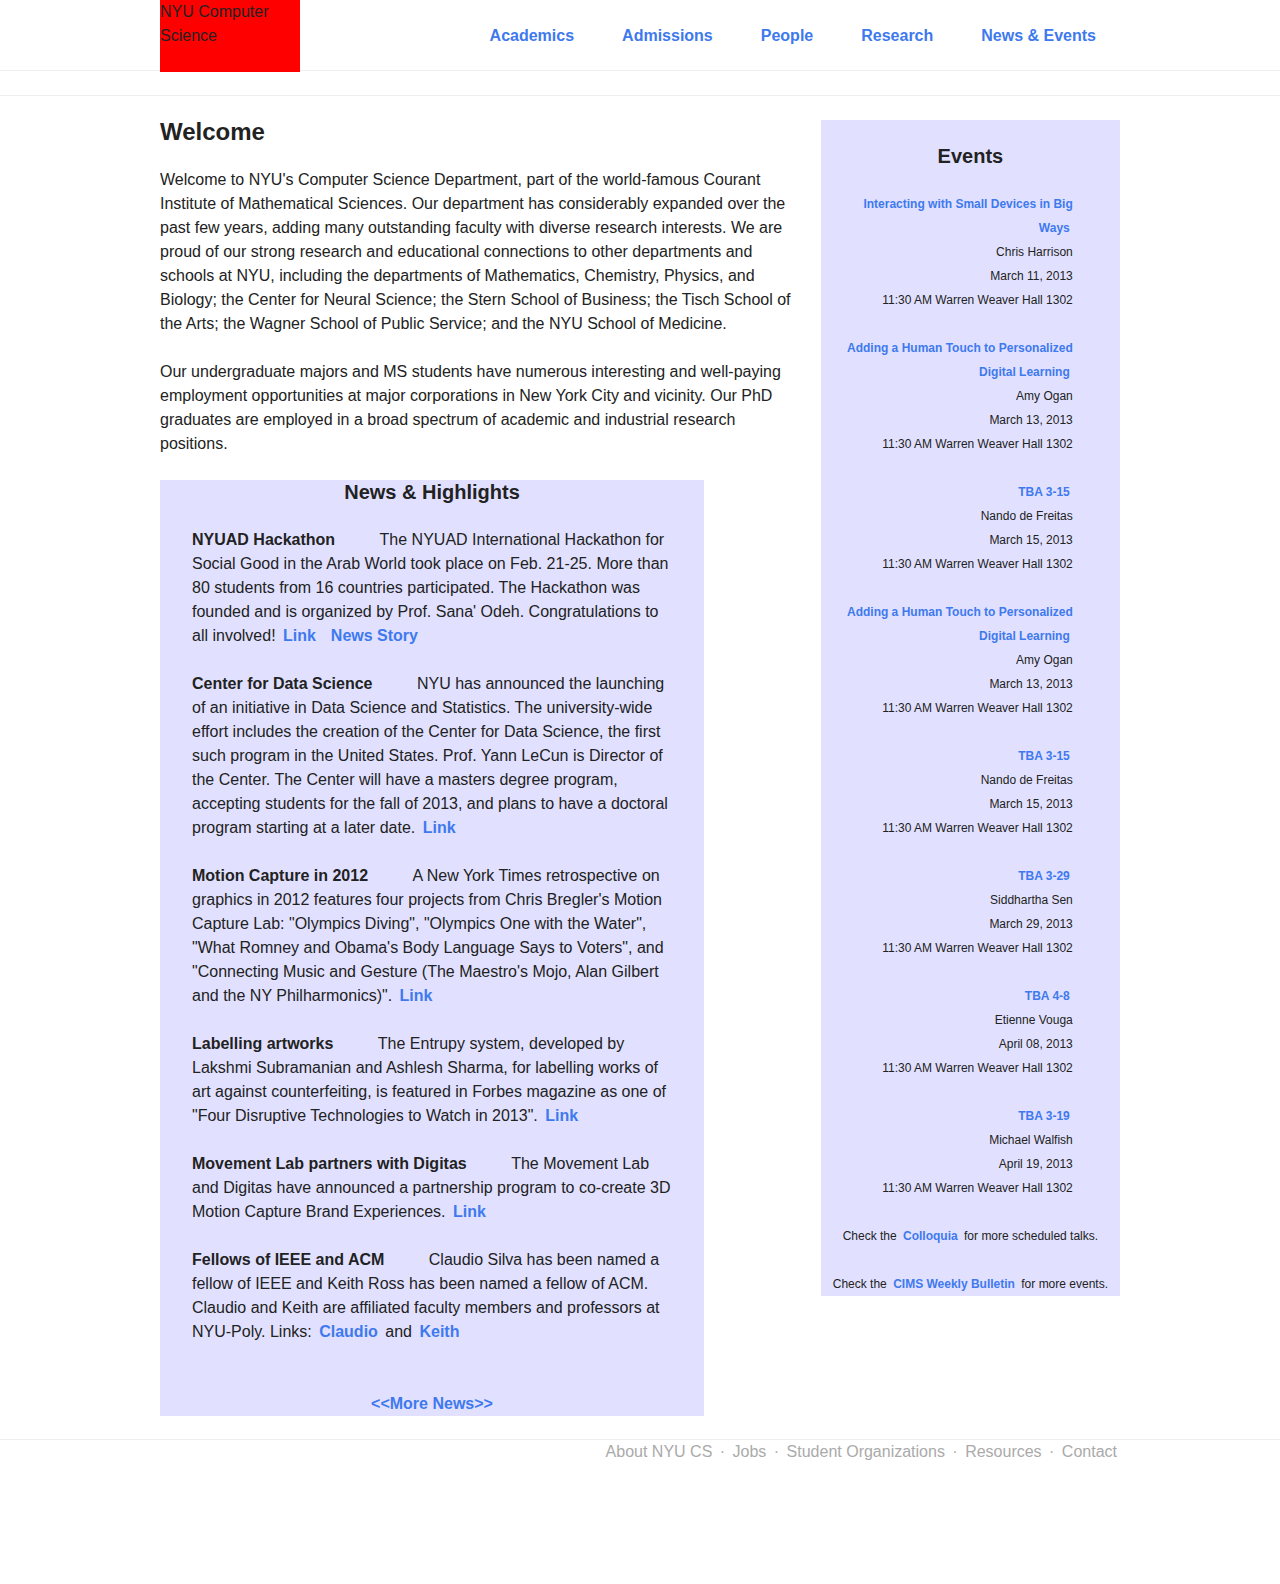
==== index.html @ 01e73321 "styling homepage" ====
<!DOCTYPE html>
<!--[if lt IE 7]>      <html class="no-js lt-ie9 lt-ie8 lt-ie7"> <![endif]-->
<!--[if IE 7]>         <html class="no-js lt-ie9 lt-ie8"> <![endif]-->
<!--[if IE 8]>         <html class="no-js lt-ie9"> <![endif]-->
<!--[if gt IE 8]><!--> <html class="no-js"> <!--<![endif]-->
    <head>
        <meta charset="utf-8">
        <meta http-equiv="X-UA-Compatible" content="IE=edge,chrome=1">
        <title></title>
        <meta name="description" content="">
        <meta name="viewport" content="width=device-width">

        <!-- Place favicon.ico and apple-touch-icon.png in the root directory -->

        <link rel="stylesheet" href="css/normalize.css">
        <link rel="stylesheet" href="css/main.css">
        <link rel="stylesheet" href="css/Presentation.css">
        <script src="js/vendor/modernizr-2.6.2.min.js"></script>
    </head>
    <body>
      <!--[if lt IE 7]>
          <p class="chromeframe">You are using an <strong>outdated</strong> browser. Please <a href="http://browsehappy.com/">upgrade your browser</a> or <a href="http://www.google.com/chromeframe/?redirect=true">activate Google Chrome Frame</a> to improve your experience.</p>
      <![endif]-->

      <!-- Add your site or application content here -->

      <div class="all">
        <header class="header">
          <div class="container">
            <div class="menu">
              <div class="logo-wrapper">
                <span>NYU Computer Science</span>
              </div>

              <nav class="menu-nav">
                <ul class="menu-nav-list">
                  <li class="too-big just-right inline"><a href="">Academics</a></li>
                  <li class="too-big just-right inline"><a href="">Admissions</a></li>
                  <li class="too-big inline"><a href="">People</a></li>
                  <li class="too-big inline"><a href="">Research</a></li>
                  <li class="too-big inline"><a href="">News &amp; Events</a></li>
                  <li class="just-right inline"><a href="">More <span class="down-arrow">&#x25BC;</span></a>
                    <ul class="dropdown">
                      <li class="too-small "><a href="">Admissions</a></li>
                      <li class="too-small just-right"><a href="">People</a></li>
                      <li class="too-small just-right "><a href="">Research</a></li>
                      <li class="too-small just-right "><a href="">News &amp; Events</a></li>
                    </ul>
                  </li>
                </ul>
              </nav>
            </div>
          </div><!-- .container ->

            <!-- generated based on location in site -->
          <div class="submenu">
            <div class="container">
              <nav>
                <ul>
                  <!-- <li><a href="">Graduate Requirements</a></li>
                  <li><a href="">Undergraduate Requirements</a></li>
                  <li><a href="">Blah</a></li>
                  <li><a href="">Resh</a></li>
                  <li><a href="">Neents</a></li> -->
                </ul>
              </nav>
            </div>
          </div><!-- .submenu -->

        </header>
        
        <div class="content">
          <div class="container">

	    <div class="events-wrapper">

	      <h2>Events</h2>

              <dl class="events">

		<dt class="title">
                  <a class="event-link" href="http://cs.nyu.edu/webapps/spring2013/colloquia/144">Interacting with Small Devices in Big Ways</a>
		</dt>
		<dd class="description">
                  <ul>
                    <li class="speaker">Chris Harrison</li>
                    <li class="date">March 11, 2013</li>
                    <li class="location">11:30 AM Warren Weaver Hall 1302</li>
                  </ul>
		</dd>
		
		<dt class="title">
                  <a class="event-link" href="http://cs.nyu.edu/webapps/spring2013/colloquia/145">Adding a Human Touch to Personalized Digital Learning </a>
		</dt>
		<dd class="description">
                  <ul>
                    <li class="speaker">Amy Ogan</li>
                    <li class="date">March 13, 2013</li>
                    <li class="location">11:30 AM Warren Weaver Hall 1302</li>
                  </ul>
		</dd>
		
		<dt class="title">
                  <a class="event-link" href="http://cs.nyu.edu/webapps/spring2013/colloquia/150">TBA 3-15</a>
		</dt>
		<dd class="description">
                  <ul>
                    <li class="speaker">Nando de Freitas</li>
                    <li class="date">March 15, 2013 </li>
                    <li class="location">11:30 AM Warren Weaver Hall 1302</li>
                  </ul>
		</dd>

		<dt class="title">
                  <a class="event-link" href="http://cs.nyu.edu/webapps/spring2013/colloquia/145">Adding a Human Touch to Personalized Digital Learning</a>
		</dt>
		<dd class="description">
                  <ul>
                    <li class="speaker">Amy Ogan</li>
                    <li class="date">March 13, 2013</li>
                    <li class="location">11:30 AM Warren Weaver Hall 1302</li>
                  </ul>
		</dd>

		<dt class="title">
                  <a class="event-link" href="http://cs.nyu.edu/webapps/spring2013/colloquia/150">TBA 3-15</a>
		</dt>
		<dd class="description">
                  <ul>
                    <li class="speaker">Nando de Freitas</li>
                    <li class="date">March 15, 2013</li>
                    <li class="location">11:30 AM Warren Weaver Hall 1302</li>
                  </ul>
		</dd>

		<dt class="title">
                  <a class="event-link" href="http://cs.nyu.edu/webapps/spring2013/colloquia/147">TBA 3-29</a>
		</dt>
		<dd class="description">
                  <ul>
                    <li class="speaker">Siddhartha Sen</li>
                    <li class="date">March 29, 2013</li>
                    <li class="location">11:30 AM Warren Weaver Hall 1302</li>
                  </ul>
		</dd>

		<dt class="title">
                  <a class="event-link" href="http://cs.nyu.edu/webapps/spring2013/colloquia/148">TBA 4-8</a>
		</dt>
		<dd class="description">
                  <ul>
                    <li class="speaker">Etienne Vouga</li>
                    <li class="date">April 08, 2013</li>
                    <li class="location">11:30 AM Warren Weaver Hall 1302</li>
                  </ul>
		</dd>

		<dt class="title">
                  <a class="event-link" href="http://cs.nyu.edu/webapps/spring2013/colloquia/149">TBA 3-19</a>
		</dt>
		<dd class="description">
                  <ul>
                    <li class="speaker">Michael Walfish</li>
                    <li class="date">April 19, 2013 </li>
                    <li class="location">11:30 AM Warren Weaver Hall 1302</li>
                  </ul>
		</dd>

              </dl>

	      <p>Check the <a href="/colloquia">Colloquia</a> for more scheduled talks.</p>
	      <p>Check the <a href="http://www.cims.nyu.edu/bulletin/">CIMS Weekly Bulletin</a> for more events.</p>

	    </div>  <!-- end of .events-wrapper -->

	    <!-- Main Text -->
            
	    <div class="main-text">

              <h1>Welcome</h1>
              <p>Welcome to NYU's Computer Science Department, part of the world-famous Courant Institute of Mathematical Sciences. Our department has considerably expanded over the past few years, adding many outstanding faculty with diverse research interests. We are proud of our strong research and educational connections to other departments and schools at NYU, including the departments of Mathematics, Chemistry, Physics, and Biology; the Center for Neural Science; the Stern School of Business; the Tisch School of the Arts; the Wagner School of Public Service; and the NYU School of Medicine.</p>
              <p>Our undergraduate majors and MS students have numerous interesting and well-paying employment opportunities at major corporations in New York City and vicinity. Our PhD graduates are employed in a broad spectrum of academic and industrial research positions.</p>
	    </div>  <!-- end .main-text -->

	    <!-- News ------>

	    <div class="news-wrapper">

	      <h2>News &amp; Highlights</h2>

              <dl class="news">

		<dt class="title">NYUAD Hackathon</dt>
		<dd class="description">
		  The NYUAD International Hackathon for Social Good in the Arab World took place on Feb. 21-25. More than 80 students from 16 countries participated. The Hackathon was founded and is organized by Prof. Sana' Odeh. Congratulations to all involved! <a href="http://nyuad.nyu.edu/hackathon/">Link</a>&nbsp; <a href="http://www.khaleejtimes.com/nation/inside.asp?xfile=%2Fdata%2Fnationgeneral…F2013%2FFebruary%2Fnationgeneral_February467.xml&amp;section=nationgeneral">News Story</a>
		</dd>

		<dt class="title">Center for Data Science</dt>
		<dd class="description">
		  NYU has announced the launching of an initiative in Data Science and Statistics. The university-wide effort includes the creation of the Center for Data Science, the first such program in the United States. Prof. Yann LeCun is Director of the Center. The Center will have a masters degree program, accepting students for the fall of 2013, and plans to have a doctoral program starting at a later date. <a href="http://cds.nyu.edu">Link</a>
		</dd>

		<dt class="title">Motion Capture in 2012</dt>
		<dd class="description">
		  A New York Times retrospective on graphics in 2012 features four projects from Chris Bregler's Motion Capture Lab:&nbsp;"Olympics Diving", "Olympics One with the Water", "What Romney and Obama's Body Language Says to Voters", and "Connecting Music and Gesture (The Maestro's Mojo, Alan Gilbert and the NY Philharmonics)". <a href="http://www.nytimes.com/interactive/2012/12/30/multimedia/2012-the-year-in-graphics.html">Link</a>
		</dd>

		<dt class="title">Labelling artworks</dt>
		<dd class="description">
		  The Entrupy system, developed by Lakshmi Subramanian and Ashlesh Sharma, for labelling works of art against counterfeiting, is featured in Forbes magazine as one of "Four Disruptive Technologies to Watch in 2013". <a href="http://www.forbes.com/sites/gyro/2012/12/31/four-disruptive-technologies-marketers-should-consider-now/">Link</a>
		</dd>

		<dt class="title">Movement Lab partners with Digitas</dt>
		<dd class="description">
		  The Movement Lab and Digitas have announced a partnership program to co-create 3D Motion Capture Brand Experiences. <a href="http://www.nyu.edu/about/news-publications/news/2012/12/20/nyus-movement-lab-digitas-announce-partnership-program-to-co-create-3d-motion-capture-brand-experiences.html">Link</a>
		</dd>

		<dt class="title">Fellows of IEEE and ACM</dt>
		<dd class="description">
		  Claudio Silva has been named a fellow of IEEE and Keith Ross has been named a fellow of ACM. Claudio and Keith are affiliated faculty members and professors at NYU-Poly. Links: <a href="http://phys.org/wire-news/116603632/claudio-silva-named-a-fellow-of-the-ieee.html">Claudio</a> and <a href="http://phys.org/wire-news/116696744/nyu-poly-professor-named-a-fellow-of-the-acm.html">Keith</a>
		</dd>

              </dl>
	      <p><a href="/webapps/feed/news">&lt;&lt;More News&gt;&gt;</a></p>

	    </div> <!-- end .news-wrapper -->

            <dl class="highlights">
              <!-- Highlights? -->
            </dl> 

          </div>
        </div>  

        <footer class="footer">
          <div class="container">
            <nav>
              <ul>
                <li><a href="">About NYU CS</a></li>
                <li><a href="">Jobs</a></li>
                <li><a href="">Student Organizations</a></li>
                <li><a href="">Resources</a>
                <li><a href="">Contact</a></li>
              </ul>
            </nav> 
          </div> 
        </footer> 
      </div>

      <script src="http://ajax.googleapis.com/ajax/libs/jquery/1.9.0/jquery.min.js"></script>
      <script>window.jQuery || document.write('<script src="js/vendor/jquery-1.9.0.min.js"><\/script>')</script>
      <script src="js/plugins.js"></script>
      <script src="js/main.js"></script>

      <!-- Google Analytics: change UA-XXXXX-X to be your site's ID. -->
      <script>
          var _gaq=[['_setAccount','UA-XXXXX-X'],['_trackPageview']];
          (function(d,t){var g=d.createElement(t),s=d.getElementsByTagName(t)[0];
          g.src=('https:'==location.protocol?'//ssl':'//www')+'.google-analytics.com/ga.js';
          s.parentNode.insertBefore(g,s)}(document,'script'));
      </script>
    </body>
</html>
---- css/main.css ----
/*
 * HTML5 Boilerplate
 *
 * What follows is the result of much research on cross-browser styling.
 * Credit left inline and big thanks to Nicolas Gallagher, Jonathan Neal,
 * Kroc Camen, and the H5BP dev community and team.
 */

/* ==========================================================================
   Base styles: opinionated defaults
   ========================================================================== */

html,
button,
input,
select,
textarea {
    color: #222;
}

body {
    font-size: 1em;
    line-height: 1.4;
}

/*
 * Remove text-shadow in selection highlight: h5bp.com/i
 * These selection declarations have to be separate.
 * Customize the background color to match your design.
 */

::-moz-selection {
    background: #b3d4fc;
    text-shadow: none;
}

::selection {
    background: #b3d4fc;
    text-shadow: none;
}

/*
 * A better looking default horizontal rule
 */

hr {
    display: block;
    height: 1px;
    border: 0;
    border-top: 1px solid #ccc;
    margin: 1em 0;
    padding: 0;
}

/*
 * Remove the gap between images and the bottom of their containers: h5bp.com/i/440
 */

img {
    vertical-align: middle;
}

/*
 * Remove default fieldset styles.
 */

fieldset {
    border: 0;
    margin: 0;
    padding: 0;
}

/*
 * Allow only vertical resizing of textareas.
 */

textarea {
    resize: vertical;
}

/* ==========================================================================
   Chrome Frame prompt
   ========================================================================== */

.chromeframe {
    margin: 0.2em 0;
    background: #ccc;
    color: #000;
    padding: 0.2em 0;
}

/* ==========================================================================
   Author's custom styles
   ========================================================================== */

















/* ==========================================================================
   Helper classes
   ========================================================================== */

/*
 * Image replacement
 */

.ir {
    background-color: transparent;
    border: 0;
    overflow: hidden;
    /* IE 6/7 fallback */
    *text-indent: -9999px;
}

.ir:before {
    content: "";
    display: block;
    width: 0;
    height: 150%;
}

/*
 * Hide from both screenreaders and browsers: h5bp.com/u
 */

.hidden {
    display: none !important;
    visibility: hidden;
}

/*
 * Hide only visually, but have it available for screenreaders: h5bp.com/v
 */

.visuallyhidden {
    border: 0;
    clip: rect(0 0 0 0);
    height: 1px;
    margin: -1px;
    overflow: hidden;
    padding: 0;
    position: absolute;
    width: 1px;
}

/*
 * Extends the .visuallyhidden class to allow the element to be focusable
 * when navigated to via the keyboard: h5bp.com/p
 */

.visuallyhidden.focusable:active,
.visuallyhidden.focusable:focus {
    clip: auto;
    height: auto;
    margin: 0;
    overflow: visible;
    position: static;
    width: auto;
}

/*
 * Hide visually and from screenreaders, but maintain layout
 */

.invisible {
    visibility: hidden;
}

/*
 * Clearfix: contain floats
 *
 * For modern browsers
 * 1. The space content is one way to avoid an Opera bug when the
 *    `contenteditable` attribute is included anywhere else in the document.
 *    Otherwise it causes space to appear at the top and bottom of elements
 *    that receive the `clearfix` class.
 * 2. The use of `table` rather than `block` is only necessary if using
 *    `:before` to contain the top-margins of child elements.
 */

.clearfix:before,
.clearfix:after {
    content: " "; /* 1 */
    display: table; /* 2 */
}

.clearfix:after {
    clear: both;
}

/*
 * For IE 6/7 only
 * Include this rule to trigger hasLayout and contain floats.
 */

.clearfix {
    *zoom: 1;
}

/* ==========================================================================
   EXAMPLE Media Queries for Responsive Design.
   Theses examples override the primary ('mobile first') styles.
   Modify as content requires.
   ========================================================================== */

@media only screen and (min-width: 35em) {
    /* Style adjustments for viewports that meet the condition */
}

@media print,
       (-o-min-device-pixel-ratio: 5/4),
       (-webkit-min-device-pixel-ratio: 1.25),
       (min-resolution: 120dpi) {
    /* Style adjustments for high resolution devices */
}

/* ==========================================================================
   Print styles.
   Inlined to avoid required HTTP connection: h5bp.com/r
   ========================================================================== */

@media print {
    * {
        background: transparent !important;
        color: #000 !important; /* Black prints faster: h5bp.com/s */
        box-shadow: none !important;
        text-shadow: none !important;
    }

    a,
    a:visited {
        text-decoration: underline;
    }

    a[href]:after {
        content: " (" attr(href) ")";
    }

    abbr[title]:after {
        content: " (" attr(title) ")";
    }

    /*
     * Don't show links for images, or javascript/internal links
     */

    .ir a:after,
    a[href^="javascript:"]:after,
    a[href^="#"]:after {
        content: "";
    }

    pre,
    blockquote {
        border: 1px solid #999;
        page-break-inside: avoid;
    }

    thead {
        display: table-header-group; /* h5bp.com/t */
    }

    tr,
    img {
        page-break-inside: avoid;
    }

    img {
        max-width: 100% !important;
    }

    @page {
        margin: 0.5cm;
    }

    p,
    h2,
    h3 {
        orphans: 3;
        widows: 3;
    }

    h2,
    h3 {
        page-break-after: avoid;
    }
}
---- css/Presentation.css ----
.container {
  max-width: 960px;
  margin: 0 auto; }

/****** should later be integrated into this file *****/
.events-wrapper {
  background-color: #e1e1ff;
  padding-left: 1em;
  padding-right: 1em;
  margin-left: 2em;
  float: right;
  font-size: 12px;
  text-align: center; }
  .events-wrapper dl {
    max-width: 20em; }
  .events-wrapper dt {
    text-align: right;
    margin-top: 2em;
    margin-bottom: 0; }
  .events-wrapper dd {
    margin-top: 0em;
    margin-bottom: 0;
    font-size: 12px;
    text-align: right;
    margin-left: 0;
    max-width: 20em; }
  .events-wrapper ul {
    margin-top: 0;
    margin-bottom: 0;
    list-style-type: none; }
  .events-wrapper p {
    margin-top: 2em;
    margin-bottom: 0; }

.news-wrapper {
  background-color: #e1e1ff;
  padding: 0 2em;
  max-width: 50%;
  float: top;
  text-align: center; }
  .news-wrapper dl {
    text-align: left; }
  .news-wrapper dt, .news-wrapper dd {
    display: inline; }
  .news-wrapper dt {
    font-weight: bold; }
  .news-wrapper dd:after {
    content: "\A\A";
    white-space: pre; }

/******************************************************/
body {
  line-height: 1.5em; }

h1 {
  margin-top: 1em;
  margin-bottom: 1em;
  font-size: 24px; }

h2 {
  margin-top: 1.2em;
  margin-bottom: 1.2em;
  font-size: 20px; }

h3 {
  margin-top: 1.5em;
  margin-bottom: 1.5em;
  font-size: 16px; }

h4 {
  margin-top: 1.66667em;
  margin-bottom: 1.66667em;
  font-size: 14.4px; }

h5 {
  margin-top: 1.875em;
  margin-bottom: 1.875em;
  font-size: 12.8px; }

h6 {
  margin-top: 2.14286em;
  margin-bottom: 2.14286em;
  font-size: 11.2px; }

h1, h2, h3 {
  margin-top: rhythm;
  margin-bottom: rhythm; }

h3.inline {
  display: run-in;
  font-size: 1em; }
  h3.inline:after {
    content: ". ";
    font-weight: normal; }

p {
  margin-top: 1.5em;
  margin-bottom: 1.5em; }

ul, ol, dl {
  margin-top: 1.5em;
  margin-bottom: 1.5em;
  padding-left: 0; }

a {
  color: #3e79ee;
  font-weight: bold;
  text-decoration: none;
  padding: 0 3px; }
  a:hover {
    color: #2053b9;
    text-decoration: none; }

/************************************/
.down-arrow {
  font-size: 8px; }

.inline {
  display: inline; }

/************************************/
/* $main-nav-height: 100px; */
header, footer {
  width: 100%;
  background-color: transparent; }
  header ul, footer ul {
    margin: 0; }
  header ul li, footer ul li {
    display: inline;
    margin-top: 1.5em;
    margin-bottom: 1.5em; }

footer {
  border-top: 1px solid #efefef;
  margin-top: -1px;
  /* to offset border-top */
  height: 9em;
  /* Had to add this to clear .event-wrapper. Remove with caution */
  clear: both; }
  footer ul {
    float: right; }
  footer ul li:after {
    color: #aaaaaa;
    content: " \00b7 "; }
  footer ul li:last-child:after {
    content: ""; }
  footer ul li:last-child:before {
    content: " "; }
  footer a {
    font-weight: normal;
    color: #aaaaaa; }
    footer a:hover {
      color: #999999; }

.menu {
  height: 4.5em; }
  .menu .logo-wrapper {
    width: 140px;
    background-color: red;
    height: 100%;
    float: left; }
  .menu .menu-nav-list {
    float: right; }
    .menu .menu-nav-list a {
      float: left;
      padding: 1.5em; }

.menu-nav-list li {
  display: none; }

.submenu {
  height: 1.5em;
  margin-top: -2px;
  /* to offset the border effect */
  border-top: 1px solid #efefef;
  border-bottom: 1px solid #efefef; }
  .submenu nav {
    float: left; }

@media only screen and (max-width: 519px) {
  .too-small {
    display: inherit; }

  .too-small.inline {
    display: inline; } }
@media only screen and (min-width: 520px) and (max-width: 799px) {
  .just-right {
    display: inherit; }

  .just-right.inline {
    display: inline; } }
@media only screen and (min-width: 800px) {
  .too-big {
    display: inherit; }

  .too-big.inline {
    display: inline; } }
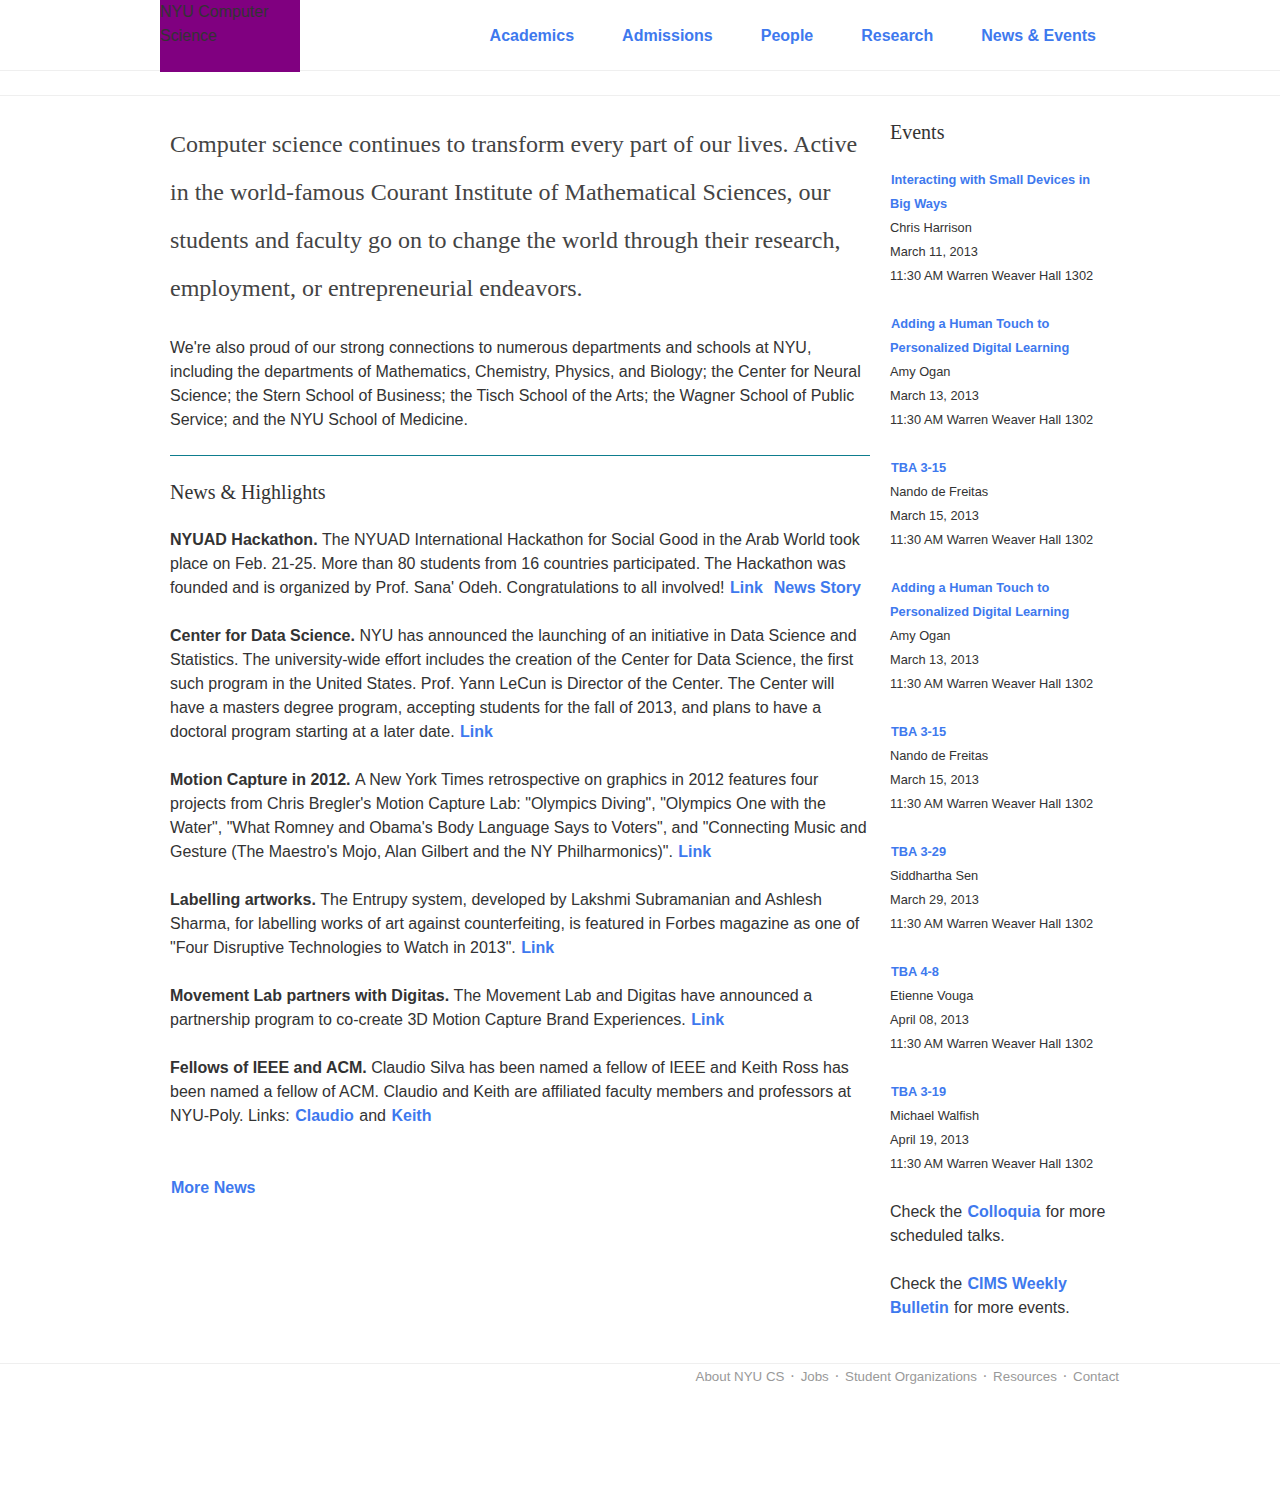
==== commit 8e54087c: "styling for header, footer, and homepage. responsive" ====
--- a/index.html
+++ b/index.html
@@ -15,6 +15,7 @@
         <link rel="stylesheet" href="css/normalize.css">
         <link rel="stylesheet" href="css/main.css">
         <link rel="stylesheet" href="css/Presentation.css">
+        <link rel="stylesheet" href="css/skeleton.css">
         <script src="js/vendor/modernizr-2.6.2.min.js"></script>
     </head>
     <body>
@@ -72,164 +73,158 @@
         <div class="content">
           <div class="container">
 
-	    <div class="events-wrapper">
-
-	      <h2>Events</h2>
-
-              <dl class="events">
-
-		<dt class="title">
-                  <a class="event-link" href="http://cs.nyu.edu/webapps/spring2013/colloquia/144">Interacting with Small Devices in Big Ways</a>
-		</dt>
-		<dd class="description">
-                  <ul>
-                    <li class="speaker">Chris Harrison</li>
-                    <li class="date">March 11, 2013</li>
-                    <li class="location">11:30 AM Warren Weaver Hall 1302</li>
-                  </ul>
-		</dd>
-		
-		<dt class="title">
-                  <a class="event-link" href="http://cs.nyu.edu/webapps/spring2013/colloquia/145">Adding a Human Touch to Personalized Digital Learning </a>
-		</dt>
-		<dd class="description">
-                  <ul>
-                    <li class="speaker">Amy Ogan</li>
-                    <li class="date">March 13, 2013</li>
-                    <li class="location">11:30 AM Warren Weaver Hall 1302</li>
-                  </ul>
-		</dd>
-		
-		<dt class="title">
-                  <a class="event-link" href="http://cs.nyu.edu/webapps/spring2013/colloquia/150">TBA 3-15</a>
-		</dt>
-		<dd class="description">
-                  <ul>
-                    <li class="speaker">Nando de Freitas</li>
-                    <li class="date">March 15, 2013 </li>
-                    <li class="location">11:30 AM Warren Weaver Hall 1302</li>
-                  </ul>
-		</dd>
-
-		<dt class="title">
-                  <a class="event-link" href="http://cs.nyu.edu/webapps/spring2013/colloquia/145">Adding a Human Touch to Personalized Digital Learning</a>
-		</dt>
-		<dd class="description">
-                  <ul>
-                    <li class="speaker">Amy Ogan</li>
-                    <li class="date">March 13, 2013</li>
-                    <li class="location">11:30 AM Warren Weaver Hall 1302</li>
-                  </ul>
-		</dd>
-
-		<dt class="title">
-                  <a class="event-link" href="http://cs.nyu.edu/webapps/spring2013/colloquia/150">TBA 3-15</a>
-		</dt>
-		<dd class="description">
-                  <ul>
-                    <li class="speaker">Nando de Freitas</li>
-                    <li class="date">March 15, 2013</li>
-                    <li class="location">11:30 AM Warren Weaver Hall 1302</li>
-                  </ul>
-		</dd>
-
-		<dt class="title">
-                  <a class="event-link" href="http://cs.nyu.edu/webapps/spring2013/colloquia/147">TBA 3-29</a>
-		</dt>
-		<dd class="description">
-                  <ul>
-                    <li class="speaker">Siddhartha Sen</li>
-                    <li class="date">March 29, 2013</li>
-                    <li class="location">11:30 AM Warren Weaver Hall 1302</li>
-                  </ul>
-		</dd>
-
-		<dt class="title">
-                  <a class="event-link" href="http://cs.nyu.edu/webapps/spring2013/colloquia/148">TBA 4-8</a>
-		</dt>
-		<dd class="description">
-                  <ul>
-                    <li class="speaker">Etienne Vouga</li>
-                    <li class="date">April 08, 2013</li>
-                    <li class="location">11:30 AM Warren Weaver Hall 1302</li>
-                  </ul>
-		</dd>
-
-		<dt class="title">
-                  <a class="event-link" href="http://cs.nyu.edu/webapps/spring2013/colloquia/149">TBA 3-19</a>
-		</dt>
-		<dd class="description">
-                  <ul>
-                    <li class="speaker">Michael Walfish</li>
-                    <li class="date">April 19, 2013 </li>
-                    <li class="location">11:30 AM Warren Weaver Hall 1302</li>
-                  </ul>
-		</dd>
-
-              </dl>
-
-	      <p>Check the <a href="/colloquia">Colloquia</a> for more scheduled talks.</p>
-	      <p>Check the <a href="http://www.cims.nyu.edu/bulletin/">CIMS Weekly Bulletin</a> for more events.</p>
-
-	    </div>  <!-- end of .events-wrapper -->
-
-	    <!-- Main Text -->
+            <div class="row">
+              <div class="twelve columns">
+                <!-- Main Text -->
+                <div class="main-text">
+                  <h1 class="hero">Computer science continues to transform every part of our lives. <span class="responsive just-right too-big inline">Active in the world-famous Courant Institute of Mathematical Sciences, our students and faculty go on to change the world through their research, employment, or entrepreneurial endeavors.</span><span class="responsive too-small inline">Our students and faculty take part in that.</span></h1>
+
+                  <p>We're also proud of our strong connections to numerous departments and schools at NYU<span class="responsive just-right too-big inline">, including the departments of Mathematics, Chemistry, Physics, and Biology; the Center for Neural Science; the Stern School of Business; the Tisch School of the Arts; the Wagner School of Public Service; and the NYU School of Medicine</span>.</p>
+                </div>  <!-- end .main-text -->
+
+                <!-- News ------>
+                <div class="news-wrapper">
+                  <h2>News &amp; Highlights</h2>
+                  <dl class="news">
+                    <dt class="title">NYUAD Hackathon</dt>
+                    <dd class="description">
+                      The NYUAD International Hackathon for Social Good in the Arab World took place on Feb. 21-25. More than 80 students from 16 countries participated. The Hackathon was founded and is organized by Prof. Sana' Odeh. Congratulations to all involved! <a href="http://nyuad.nyu.edu/hackathon/">Link</a>&nbsp; <a href="http://www.khaleejtimes.com/nation/inside.asp?xfile=%2Fdata%2Fnationgeneral…F2013%2FFebruary%2Fnationgeneral_February467.xml&amp;section=nationgeneral">News Story</a>
+                    </dd>
+
+                    <dt class="title">Center for Data Science</dt>
+                    <dd class="description">
+                      NYU has announced the launching of an initiative in Data Science and Statistics. The university-wide effort includes the creation of the Center for Data Science, the first such program in the United States. Prof. Yann LeCun is Director of the Center. The Center will have a masters degree program, accepting students for the fall of 2013, and plans to have a doctoral program starting at a later date. <a href="http://cds.nyu.edu">Link</a>
+                    </dd>
+
+                    <dt class="title">Motion Capture in 2012</dt>
+                    <dd class="description">
+                      A New York Times retrospective on graphics in 2012 features four projects from Chris Bregler's Motion Capture Lab:&nbsp;"Olympics Diving", "Olympics One with the Water", "What Romney and Obama's Body Language Says to Voters", and "Connecting Music and Gesture (The Maestro's Mojo, Alan Gilbert and the NY Philharmonics)". <a href="http://www.nytimes.com/interactive/2012/12/30/multimedia/2012-the-year-in-graphics.html">Link</a>
+                    </dd>
+
+                    <dt class="title">Labelling artworks</dt>
+                    <dd class="description">
+                      The Entrupy system, developed by Lakshmi Subramanian and Ashlesh Sharma, for labelling works of art against counterfeiting, is featured in Forbes magazine as one of "Four Disruptive Technologies to Watch in 2013". <a href="http://www.forbes.com/sites/gyro/2012/12/31/four-disruptive-technologies-marketers-should-consider-now/">Link</a>
+                    </dd>
+
+                    <dt class="title">Movement Lab partners with Digitas</dt>
+                    <dd class="description">
+                      The Movement Lab and Digitas have announced a partnership program to co-create 3D Motion Capture Brand Experiences. <a href="http://www.nyu.edu/about/news-publications/news/2012/12/20/nyus-movement-lab-digitas-announce-partnership-program-to-co-create-3d-motion-capture-brand-experiences.html">Link</a>
+                    </dd>
+
+                    <dt class="title">Fellows of IEEE and ACM</dt>
+                    <dd class="description">
+                      Claudio Silva has been named a fellow of IEEE and Keith Ross has been named a fellow of ACM. Claudio and Keith are affiliated faculty members and professors at NYU-Poly. Links: <a href="http://phys.org/wire-news/116603632/claudio-silva-named-a-fellow-of-the-ieee.html">Claudio</a> and <a href="http://phys.org/wire-news/116696744/nyu-poly-professor-named-a-fellow-of-the-acm.html">Keith</a>
+                    </dd>
+
+                  </dl>
+
+                  <p><a href="/webapps/feed/news">More News</a></p>
+                </div> <!-- end .news-wrapper -->
+
+
+              </div>
+
+              <div class="four columns">
+                <div class="events-wrapper">
+                  <h2>Events</h2>
+                  <dl class="events">
+
+                    <dt class="title">
+                      <a class="event-link" href="http://cs.nyu.edu/webapps/spring2013/colloquia/144">Interacting with Small Devices in Big Ways</a>
+                    </dt>
+                    <dd class="description">
+                      <ul>
+                        <li class="speaker">Chris Harrison</li>
+                        <li class="date">March 11, 2013</li>
+                        <li class="location">11:30 AM Warren Weaver Hall 1302</li>
+                      </ul>
+                    </dd>
             
-	    <div class="main-text">
-
-              <h1>Welcome</h1>
-              <p>Welcome to NYU's Computer Science Department, part of the world-famous Courant Institute of Mathematical Sciences. Our department has considerably expanded over the past few years, adding many outstanding faculty with diverse research interests. We are proud of our strong research and educational connections to other departments and schools at NYU, including the departments of Mathematics, Chemistry, Physics, and Biology; the Center for Neural Science; the Stern School of Business; the Tisch School of the Arts; the Wagner School of Public Service; and the NYU School of Medicine.</p>
-              <p>Our undergraduate majors and MS students have numerous interesting and well-paying employment opportunities at major corporations in New York City and vicinity. Our PhD graduates are employed in a broad spectrum of academic and industrial research positions.</p>
-	    </div>  <!-- end .main-text -->
-
-	    <!-- News ------>
-
-	    <div class="news-wrapper">
-
-	      <h2>News &amp; Highlights</h2>
-
-              <dl class="news">
-
-		<dt class="title">NYUAD Hackathon</dt>
-		<dd class="description">
-		  The NYUAD International Hackathon for Social Good in the Arab World took place on Feb. 21-25. More than 80 students from 16 countries participated. The Hackathon was founded and is organized by Prof. Sana' Odeh. Congratulations to all involved! <a href="http://nyuad.nyu.edu/hackathon/">Link</a>&nbsp; <a href="http://www.khaleejtimes.com/nation/inside.asp?xfile=%2Fdata%2Fnationgeneral…F2013%2FFebruary%2Fnationgeneral_February467.xml&amp;section=nationgeneral">News Story</a>
-		</dd>
-
-		<dt class="title">Center for Data Science</dt>
-		<dd class="description">
-		  NYU has announced the launching of an initiative in Data Science and Statistics. The university-wide effort includes the creation of the Center for Data Science, the first such program in the United States. Prof. Yann LeCun is Director of the Center. The Center will have a masters degree program, accepting students for the fall of 2013, and plans to have a doctoral program starting at a later date. <a href="http://cds.nyu.edu">Link</a>
-		</dd>
-
-		<dt class="title">Motion Capture in 2012</dt>
-		<dd class="description">
-		  A New York Times retrospective on graphics in 2012 features four projects from Chris Bregler's Motion Capture Lab:&nbsp;"Olympics Diving", "Olympics One with the Water", "What Romney and Obama's Body Language Says to Voters", and "Connecting Music and Gesture (The Maestro's Mojo, Alan Gilbert and the NY Philharmonics)". <a href="http://www.nytimes.com/interactive/2012/12/30/multimedia/2012-the-year-in-graphics.html">Link</a>
-		</dd>
-
-		<dt class="title">Labelling artworks</dt>
-		<dd class="description">
-		  The Entrupy system, developed by Lakshmi Subramanian and Ashlesh Sharma, for labelling works of art against counterfeiting, is featured in Forbes magazine as one of "Four Disruptive Technologies to Watch in 2013". <a href="http://www.forbes.com/sites/gyro/2012/12/31/four-disruptive-technologies-marketers-should-consider-now/">Link</a>
-		</dd>
-
-		<dt class="title">Movement Lab partners with Digitas</dt>
-		<dd class="description">
-		  The Movement Lab and Digitas have announced a partnership program to co-create 3D Motion Capture Brand Experiences. <a href="http://www.nyu.edu/about/news-publications/news/2012/12/20/nyus-movement-lab-digitas-announce-partnership-program-to-co-create-3d-motion-capture-brand-experiences.html">Link</a>
-		</dd>
-
-		<dt class="title">Fellows of IEEE and ACM</dt>
-		<dd class="description">
-		  Claudio Silva has been named a fellow of IEEE and Keith Ross has been named a fellow of ACM. Claudio and Keith are affiliated faculty members and professors at NYU-Poly. Links: <a href="http://phys.org/wire-news/116603632/claudio-silva-named-a-fellow-of-the-ieee.html">Claudio</a> and <a href="http://phys.org/wire-news/116696744/nyu-poly-professor-named-a-fellow-of-the-acm.html">Keith</a>
-		</dd>
-
-              </dl>
-	      <p><a href="/webapps/feed/news">&lt;&lt;More News&gt;&gt;</a></p>
-
-	    </div> <!-- end .news-wrapper -->
-
-            <dl class="highlights">
-              <!-- Highlights? -->
-            </dl> 
-
-          </div>
+                    <dt class="title">
+                      <a class="event-link" href="http://cs.nyu.edu/webapps/spring2013/colloquia/145">Adding a Human Touch to Personalized Digital Learning </a>
+                    </dt>
+                    <dd class="description">
+                      <ul>
+                        <li class="speaker">Amy Ogan</li>
+                        <li class="date">March 13, 2013</li>
+                        <li class="location">11:30 AM Warren Weaver Hall 1302</li>
+                      </ul>
+                    </dd>
+            
+                    <dt class="title">
+                      <a class="event-link" href="http://cs.nyu.edu/webapps/spring2013/colloquia/150">TBA 3-15</a>
+                    </dt>
+                    <dd class="description">
+                      <ul>
+                        <li class="speaker">Nando de Freitas</li>
+                        <li class="date">March 15, 2013 </li>
+                        <li class="location">11:30 AM Warren Weaver Hall 1302</li>
+                      </ul>
+                    </dd>
+
+                    <dt class="title">
+                      <a class="event-link" href="http://cs.nyu.edu/webapps/spring2013/colloquia/145">Adding a Human Touch to Personalized Digital Learning</a>
+                    </dt>
+                    <dd class="description">
+                      <ul>
+                        <li class="speaker">Amy Ogan</li>
+                        <li class="date">March 13, 2013</li>
+                        <li class="location">11:30 AM Warren Weaver Hall 1302</li>
+                      </ul>
+                    </dd>
+
+                    <dt class="title">
+                      <a class="event-link" href="http://cs.nyu.edu/webapps/spring2013/colloquia/150">TBA 3-15</a>
+                    </dt>
+                    <dd class="description">
+                      <ul>
+                        <li class="speaker">Nando de Freitas</li>
+                        <li class="date">March 15, 2013</li>
+                        <li class="location">11:30 AM Warren Weaver Hall 1302</li>
+                      </ul>
+                    </dd>
+
+                    <dt class="title">
+                      <a class="event-link" href="http://cs.nyu.edu/webapps/spring2013/colloquia/147">TBA 3-29</a>
+                    </dt>
+                    <dd class="description">
+                      <ul>
+                        <li class="speaker">Siddhartha Sen</li>
+                        <li class="date">March 29, 2013</li>
+                        <li class="location">11:30 AM Warren Weaver Hall 1302</li>
+                      </ul>
+                    </dd>
+
+                    <dt class="title">
+                      <a class="event-link" href="http://cs.nyu.edu/webapps/spring2013/colloquia/148">TBA 4-8</a>
+                    </dt>
+                    <dd class="description">
+                      <ul>
+                        <li class="speaker">Etienne Vouga</li>
+                        <li class="date">April 08, 2013</li>
+                        <li class="location">11:30 AM Warren Weaver Hall 1302</li>
+                      </ul>
+                    </dd>
+
+                    <dt class="title">
+                      <a class="event-link" href="http://cs.nyu.edu/webapps/spring2013/colloquia/149">TBA 3-19</a>
+                    </dt>
+                    <dd class="description">
+                      <ul>
+                        <li class="speaker">Michael Walfish</li>
+                        <li class="date">April 19, 2013 </li>
+                        <li class="location">11:30 AM Warren Weaver Hall 1302</li>
+                      </ul>
+                    </dd>
+                  </dl>
+
+                  <p>Check the <a href="/colloquia">Colloquia</a> for more scheduled talks.</p>
+                  <p>Check the <a href="http://www.cims.nyu.edu/bulletin/">CIMS Weekly Bulletin</a> for more events.</p>
+
+                </div>  <!-- end of .events-wrapper -->
+              </div>
+            </div><!-- .row -->
+          </div><!-- .container -->
         </div>  
 
         <footer class="footer">
--- a/css/main.css
+++ b/css/main.css
@@ -15,7 +15,7 @@
 input,
 select,
 textarea {
-    color: #222;
+    color: #333;
 }
 
 body {
--- a/css/Presentation.css
+++ b/css/Presentation.css
@@ -2,55 +2,10 @@
   max-width: 960px;
   margin: 0 auto; }
 
-/****** should later be integrated into this file *****/
-.events-wrapper {
-  background-color: #e1e1ff;
-  padding-left: 1em;
-  padding-right: 1em;
-  margin-left: 2em;
-  float: right;
-  font-size: 12px;
-  text-align: center; }
-  .events-wrapper dl {
-    max-width: 20em; }
-  .events-wrapper dt {
-    text-align: right;
-    margin-top: 2em;
-    margin-bottom: 0; }
-  .events-wrapper dd {
-    margin-top: 0em;
-    margin-bottom: 0;
-    font-size: 12px;
-    text-align: right;
-    margin-left: 0;
-    max-width: 20em; }
-  .events-wrapper ul {
-    margin-top: 0;
-    margin-bottom: 0;
-    list-style-type: none; }
-  .events-wrapper p {
-    margin-top: 2em;
-    margin-bottom: 0; }
-
-.news-wrapper {
-  background-color: #e1e1ff;
-  padding: 0 2em;
-  max-width: 50%;
-  float: top;
-  text-align: center; }
-  .news-wrapper dl {
-    text-align: left; }
-  .news-wrapper dt, .news-wrapper dd {
-    display: inline; }
-  .news-wrapper dt {
-    font-weight: bold; }
-  .news-wrapper dd:after {
-    content: "\A\A";
-    white-space: pre; }
-
 /******************************************************/
 body {
-  line-height: 1.5em; }
+  line-height: 1.5em;
+  font-family: Verdana, Geneva, sans-serif; }
 
 h1 {
   margin-top: 1em;
@@ -86,6 +41,10 @@
   margin-top: rhythm;
   margin-bottom: rhythm; }
 
+h1, h2, h3, h4, h5, h6 {
+  font-family: Georgia, Times, "Times New Roman", serif;
+  font-weight: normal; }
+
 h3.inline {
   display: run-in;
   font-size: 1em; }
@@ -106,23 +65,13 @@
   color: #3e79ee;
   font-weight: bold;
   text-decoration: none;
-  padding: 0 3px; }
+  padding: 0 1px; }
   a:hover {
     color: #2053b9;
     text-decoration: none; }
 
-/************************************/
-.down-arrow {
-  font-size: 8px; }
-
-.inline {
-  display: inline; }
-
-/************************************/
-/* $main-nav-height: 100px; */
 header, footer {
-  width: 100%;
-  background-color: transparent; }
+  width: 100%; }
   header ul, footer ul {
     margin: 0; }
   header ul li, footer ul li {
@@ -140,23 +89,37 @@
   footer ul {
     float: right; }
   footer ul li:after {
-    color: #aaaaaa;
-    content: " \00b7 "; }
+    color: #999999;
+    content: "  \00b7  "; }
   footer ul li:last-child:after {
     content: ""; }
   footer ul li:last-child:before {
-    content: " "; }
+    content: "  "; }
   footer a {
     font-weight: normal;
-    color: #aaaaaa; }
+    font-size: smaller;
+    color: #999999; }
     footer a:hover {
-      color: #999999; }
+      color: #777777; }
 
+/************************************/
+.down-arrow {
+  font-size: 8px; }
+
+.inline {
+  display: inline; }
+
+.hero {
+  color: #444;
+  font-size: 24px;
+  line-height: 2em; }
+
+/************************************/
 .menu {
   height: 4.5em; }
   .menu .logo-wrapper {
     width: 140px;
-    background-color: red;
+    background-color: purple;
     height: 100%;
     float: left; }
   .menu .menu-nav-list {
@@ -177,19 +140,52 @@
   .submenu nav {
     float: left; }
 
-@media only screen and (max-width: 519px) {
+.events-wrapper dt, .events-wrapper dd {
+  font-size: 12.8px; }
+.events-wrapper dt {
+  margin-top: 1.875em;
+  margin-bottom: 0; }
+.events-wrapper dd {
+  margin-top: 0em;
+  margin-bottom: 0;
+  margin-left: 0; }
+.events-wrapper ul {
+  margin-top: 0;
+  margin-bottom: 0;
+  list-style-type: none; }
+
+.news-wrapper {
+  border-top: 1px solid #0e7d8e;
+  margin-top: -1px;
+  /* to offset border-top */ }
+  .news-wrapper dt, .news-wrapper dd {
+    display: inline;
+    margin: 0; }
+  .news-wrapper dt {
+    font-weight: bold; }
+    .news-wrapper dt:after {
+      content: ". "; }
+  .news-wrapper dd:after {
+    content: "\A\A";
+    white-space: pre; }
+
+/* Responsive */
+.responsive {
+  display: none; }
+
+@media only screen and (max-width: 767px) {
   .too-small {
     display: inherit; }
 
   .too-small.inline {
     display: inline; } }
-@media only screen and (min-width: 520px) and (max-width: 799px) {
+@media only screen and (min-width: 768px) and (max-width: 959px) {
   .just-right {
     display: inherit; }
 
   .just-right.inline {
     display: inline; } }
-@media only screen and (min-width: 800px) {
+@media only screen and (min-width: 959px) {
   .too-big {
     display: inherit; }
 
--- a/css/skeleton.css
+++ b/css/skeleton.css
@@ -0,0 +1,242 @@
+/*
+* Skeleton V1.2
+* Copyright 2011, Dave Gamache
+* www.getskeleton.com
+* Free to use under the MIT license.
+* http://www.opensource.org/licenses/mit-license.php
+* 6/20/2012
+*/
+
+
+/* Table of Contents
+==================================================
+    #Base 960 Grid
+    #Tablet (Portrait)
+    #Mobile (Portrait)
+    #Mobile (Landscape)
+    #Clearing */
+
+
+
+/* #Base 960 Grid
+================================================== */
+
+    .container                                  { position: relative; width: 960px; margin: 0 auto; padding: 0; }
+    .container .column,
+    .container .columns                         { float: left; display: inline; margin-left: 10px; margin-right: 10px; }
+    .row                                        { margin-bottom: 20px; }
+
+    /* Nested Column Classes */
+    .column.alpha, .columns.alpha               { margin-left: 0; }
+    .column.omega, .columns.omega               { margin-right: 0; }
+
+    /* Base Grid */
+    .container .one.column,
+    .container .one.columns                     { width: 40px;  }
+    .container .two.columns                     { width: 100px; }
+    .container .three.columns                   { width: 160px; }
+    .container .four.columns                    { width: 220px; }
+    .container .five.columns                    { width: 280px; }
+    .container .six.columns                     { width: 340px; }
+    .container .seven.columns                   { width: 400px; }
+    .container .eight.columns                   { width: 460px; }
+    .container .nine.columns                    { width: 520px; }
+    .container .ten.columns                     { width: 580px; }
+    .container .eleven.columns                  { width: 640px; }
+    .container .twelve.columns                  { width: 700px; }
+    .container .thirteen.columns                { width: 760px; }
+    .container .fourteen.columns                { width: 820px; }
+    .container .fifteen.columns                 { width: 880px; }
+    .container .sixteen.columns                 { width: 940px; }
+
+    .container .one-third.column                { width: 300px; }
+    .container .two-thirds.column               { width: 620px; }
+
+    /* Offsets */
+    .container .offset-by-one                   { padding-left: 60px;  }
+    .container .offset-by-two                   { padding-left: 120px; }
+    .container .offset-by-three                 { padding-left: 180px; }
+    .container .offset-by-four                  { padding-left: 240px; }
+    .container .offset-by-five                  { padding-left: 300px; }
+    .container .offset-by-six                   { padding-left: 360px; }
+    .container .offset-by-seven                 { padding-left: 420px; }
+    .container .offset-by-eight                 { padding-left: 480px; }
+    .container .offset-by-nine                  { padding-left: 540px; }
+    .container .offset-by-ten                   { padding-left: 600px; }
+    .container .offset-by-eleven                { padding-left: 660px; }
+    .container .offset-by-twelve                { padding-left: 720px; }
+    .container .offset-by-thirteen              { padding-left: 780px; }
+    .container .offset-by-fourteen              { padding-left: 840px; }
+    .container .offset-by-fifteen               { padding-left: 900px; }
+
+
+
+/* #Tablet (Portrait)
+================================================== */
+
+    /* Note: Design for a width of 768px */
+
+    @media only screen and (min-width: 768px) and (max-width: 959px) {
+        .container                                  { width: 768px; }
+        .container .column,
+        .container .columns                         { margin-left: 10px; margin-right: 10px;  }
+        .column.alpha, .columns.alpha               { margin-left: 0; margin-right: 10px; }
+        .column.omega, .columns.omega               { margin-right: 0; margin-left: 10px; }
+        .alpha.omega                                { margin-left: 0; margin-right: 0; }
+
+        .container .one.column,
+        .container .one.columns                     { width: 28px; }
+        .container .two.columns                     { width: 76px; }
+        .container .three.columns                   { width: 124px; }
+        .container .four.columns                    { width: 172px; }
+        .container .five.columns                    { width: 220px; }
+        .container .six.columns                     { width: 268px; }
+        .container .seven.columns                   { width: 316px; }
+        .container .eight.columns                   { width: 364px; }
+        .container .nine.columns                    { width: 412px; }
+        .container .ten.columns                     { width: 460px; }
+        .container .eleven.columns                  { width: 508px; }
+        .container .twelve.columns                  { width: 556px; }
+        .container .thirteen.columns                { width: 604px; }
+        .container .fourteen.columns                { width: 652px; }
+        .container .fifteen.columns                 { width: 700px; }
+        .container .sixteen.columns                 { width: 748px; }
+
+        .container .one-third.column                { width: 236px; }
+        .container .two-thirds.column               { width: 492px; }
+
+        /* Offsets */
+        .container .offset-by-one                   { padding-left: 48px; }
+        .container .offset-by-two                   { padding-left: 96px; }
+        .container .offset-by-three                 { padding-left: 144px; }
+        .container .offset-by-four                  { padding-left: 192px; }
+        .container .offset-by-five                  { padding-left: 240px; }
+        .container .offset-by-six                   { padding-left: 288px; }
+        .container .offset-by-seven                 { padding-left: 336px; }
+        .container .offset-by-eight                 { padding-left: 384px; }
+        .container .offset-by-nine                  { padding-left: 432px; }
+        .container .offset-by-ten                   { padding-left: 480px; }
+        .container .offset-by-eleven                { padding-left: 528px; }
+        .container .offset-by-twelve                { padding-left: 576px; }
+        .container .offset-by-thirteen              { padding-left: 624px; }
+        .container .offset-by-fourteen              { padding-left: 672px; }
+        .container .offset-by-fifteen               { padding-left: 720px; }
+    }
+
+
+/*  #Mobile (Portrait)
+================================================== */
+
+    /* Note: Design for a width of 320px */
+
+    @media only screen and (max-width: 767px) {
+        .container { width: 300px; }
+        .container .columns,
+        .container .column { margin: 0; }
+
+        .container .one.column,
+        .container .one.columns,
+        .container .two.columns,
+        .container .three.columns,
+        .container .four.columns,
+        .container .five.columns,
+        .container .six.columns,
+        .container .seven.columns,
+        .container .eight.columns,
+        .container .nine.columns,
+        .container .ten.columns,
+        .container .eleven.columns,
+        .container .twelve.columns,
+        .container .thirteen.columns,
+        .container .fourteen.columns,
+        .container .fifteen.columns,
+        .container .sixteen.columns,
+        .container .one-third.column,
+        .container .two-thirds.column  { width: 300px; }
+
+        /* Offsets */
+        .container .offset-by-one,
+        .container .offset-by-two,
+        .container .offset-by-three,
+        .container .offset-by-four,
+        .container .offset-by-five,
+        .container .offset-by-six,
+        .container .offset-by-seven,
+        .container .offset-by-eight,
+        .container .offset-by-nine,
+        .container .offset-by-ten,
+        .container .offset-by-eleven,
+        .container .offset-by-twelve,
+        .container .offset-by-thirteen,
+        .container .offset-by-fourteen,
+        .container .offset-by-fifteen { padding-left: 0; }
+
+    }
+
+
+/* #Mobile (Landscape)
+================================================== */
+
+    /* Note: Design for a width of 480px */
+
+    @media only screen and (min-width: 480px) and (max-width: 767px) {
+        .container { width: 420px; }
+        .container .columns,
+        .container .column { margin: 0; }
+
+        .container .one.column,
+        .container .one.columns,
+        .container .two.columns,
+        .container .three.columns,
+        .container .four.columns,
+        .container .five.columns,
+        .container .six.columns,
+        .container .seven.columns,
+        .container .eight.columns,
+        .container .nine.columns,
+        .container .ten.columns,
+        .container .eleven.columns,
+        .container .twelve.columns,
+        .container .thirteen.columns,
+        .container .fourteen.columns,
+        .container .fifteen.columns,
+        .container .sixteen.columns,
+        .container .one-third.column,
+        .container .two-thirds.column { width: 420px; }
+    }
+
+
+/* #Clearing
+================================================== */
+
+    /* Self Clearing Goodness */
+    .container:after { content: "\0020"; display: block; height: 0; clear: both; visibility: hidden; }
+
+    /* Use clearfix class on parent to clear nested columns,
+    or wrap each row of columns in a <div class="row"> */
+    .clearfix:before,
+    .clearfix:after,
+    .row:before,
+    .row:after {
+      content: '\0020';
+      display: block;
+      overflow: hidden;
+      visibility: hidden;
+      width: 0;
+      height: 0; }
+    .row:after,
+    .clearfix:after {
+      clear: both; }
+    .row,
+    .clearfix {
+      zoom: 1; }
+
+    /* You can also use a <br class="clear" /> to clear columns */
+    .clear {
+      clear: both;
+      display: block;
+      overflow: hidden;
+      visibility: hidden;
+      width: 0;
+      height: 0;
+    }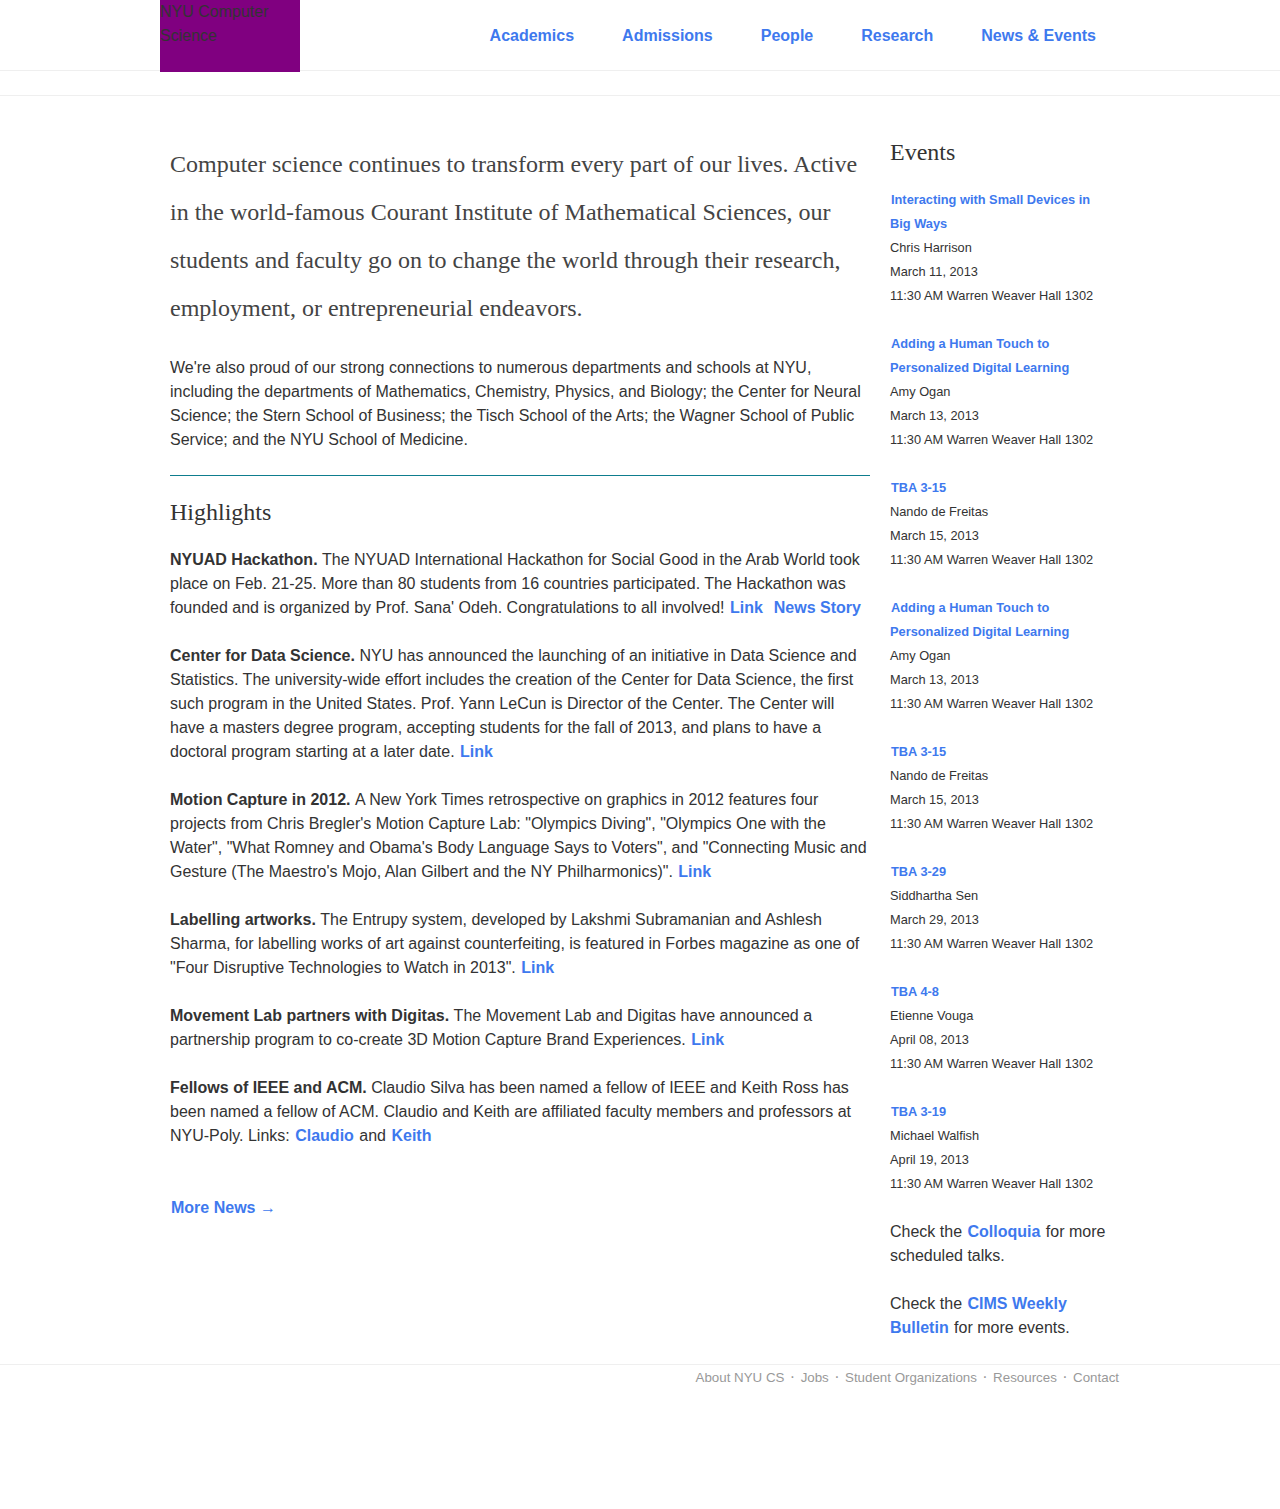
==== commit 55aff1fc: "significant changes to course page" ====
--- a/index.html
+++ b/index.html
@@ -14,8 +14,8 @@
 
         <link rel="stylesheet" href="css/normalize.css">
         <link rel="stylesheet" href="css/main.css">
+        <link rel="stylesheet" href="css/skeleton.css">
         <link rel="stylesheet" href="css/Presentation.css">
-        <link rel="stylesheet" href="css/skeleton.css">
         <script src="js/vendor/modernizr-2.6.2.min.js"></script>
     </head>
     <body>
@@ -77,14 +77,14 @@
               <div class="twelve columns">
                 <!-- Main Text -->
                 <div class="main-text">
-                  <h1 class="hero">Computer science continues to transform every part of our lives. <span class="responsive just-right too-big inline">Active in the world-famous Courant Institute of Mathematical Sciences, our students and faculty go on to change the world through their research, employment, or entrepreneurial endeavors.</span><span class="responsive too-small inline">Our students and faculty take part in that.</span></h1>
+                  <h2 class="hero">Computer science continues to transform every part of our lives. <span class="responsive just-right too-big inline">Active in the world-famous Courant Institute of Mathematical Sciences, our students and faculty go on to change the world through their research, employment, or entrepreneurial endeavors.</span><span class="responsive too-small inline">Our students and faculty take part in that.</span></h2>
 
                   <p>We're also proud of our strong connections to numerous departments and schools at NYU<span class="responsive just-right too-big inline">, including the departments of Mathematics, Chemistry, Physics, and Biology; the Center for Neural Science; the Stern School of Business; the Tisch School of the Arts; the Wagner School of Public Service; and the NYU School of Medicine</span>.</p>
                 </div>  <!-- end .main-text -->
 
                 <!-- News ------>
                 <div class="news-wrapper">
-                  <h2>News &amp; Highlights</h2>
+                  <h2>Highlights</h2>
                   <dl class="news">
                     <dt class="title">NYUAD Hackathon</dt>
                     <dd class="description">
@@ -118,7 +118,7 @@
 
                   </dl>
 
-                  <p><a href="/webapps/feed/news">More News</a></p>
+                  <p><a href="/webapps/feed/news">More News &rarr;</a></p>
                 </div> <!-- end .news-wrapper -->
 
 
--- a/css/skeleton.css
+++ b/css/skeleton.css
@@ -127,7 +127,6 @@
 /*  #Mobile (Portrait)
 ================================================== */
 
-    /* Note: Design for a width of 320px */
 
     @media only screen and (max-width: 767px) {
         .container { width: 300px; }
@@ -177,7 +176,6 @@
 /* #Mobile (Landscape)
 ================================================== */
 
-    /* Note: Design for a width of 480px */
 
     @media only screen and (min-width: 480px) and (max-width: 767px) {
         .container { width: 420px; }
@@ -218,7 +216,6 @@
     .clearfix:after,
     .row:before,
     .row:after {
-      content: '\0020';
       display: block;
       overflow: hidden;
       visibility: hidden;
--- a/css/Presentation.css
+++ b/css/Presentation.css
@@ -1,36 +1,35 @@
-.container {
-  max-width: 960px;
-  margin: 0 auto; }
-
 /******************************************************/
 body {
   line-height: 1.5em;
-  font-family: Verdana, Geneva, sans-serif; }
+  font-family: "HelveticaNeue", "Helvetica Neue", Helvetica, Arial, sans-serif;
+  -webkit-font-smoothing: antialiased;
+  /* Fix for webkit rendering */
+  -webkit-text-size-adjust: 100%; }
 
 h1 {
+  margin-top: 0.75em;
+  margin-bottom: 0.75em;
+  font-size: 32px; }
+
+h2 {
   margin-top: 1em;
   margin-bottom: 1em;
   font-size: 24px; }
 
-h2 {
+h3 {
   margin-top: 1.2em;
   margin-bottom: 1.2em;
   font-size: 20px; }
 
-h3 {
+h4 {
   margin-top: 1.5em;
   margin-bottom: 1.5em;
   font-size: 16px; }
 
-h4 {
+h5 {
   margin-top: 1.66667em;
   margin-bottom: 1.66667em;
   font-size: 14.4px; }
-
-h5 {
-  margin-top: 1.875em;
-  margin-bottom: 1.875em;
-  font-size: 12.8px; }
 
 h6 {
   margin-top: 2.14286em;
@@ -102,6 +101,26 @@
     footer a:hover {
       color: #777777; }
 
+tr {
+  text-align: left; }
+
+th {
+  padding-right: 1em; }
+
+td {
+  padding-right: 1em; }
+
+table {
+  width: 100%;
+  border-collapse: collapse;
+  border-spacing: 0; }
+
+tr, th, td {
+  font-size: 11.2px; }
+
+ul {
+  list-style-type: none; }
+
 /************************************/
 .down-arrow {
   font-size: 8px; }
@@ -151,8 +170,7 @@
   margin-left: 0; }
 .events-wrapper ul {
   margin-top: 0;
-  margin-bottom: 0;
-  list-style-type: none; }
+  margin-bottom: 0; }
 
 .news-wrapper {
   border-top: 1px solid #0e7d8e;
@@ -169,6 +187,14 @@
     content: "\A\A";
     white-space: pre; }
 
+.course-schedule-table {
+  font-size: 11.2px; }
+  .course-schedule-table ul {
+    margin: 0;
+    padding: 0; }
+  .course-schedule-table li {
+    display: inline-block; }
+
 /* Responsive */
 .responsive {
   display: none; }
@@ -178,16 +204,73 @@
     display: inherit; }
 
   .too-small.inline {
-    display: inline; } }
+    display: inline; }
+
+  .container .course .column,
+  .container .course .columns {
+    width: auto;
+    clear: both; }
+
+  .container .course .column.days,
+  .container .course .columns.days {
+    clear: left; }
+    .container .course .column.days:after,
+    .container .course .columns.days:after {
+      content: " |\00a0"; }
+
+  .container .course .column.time,
+  .container .course .columns.time {
+    clear: none; }
+    .container .course .column.time:after,
+    .container .course .columns.time:after {
+      content: " |\00a0"; }
+
+  .container .course .column.room,
+  .container .course .columns.room {
+    clear: right; }
+
+  .container .course .column.course-no:before,
+  .container .course .columns.course-no:before {
+    content: attr(data-title) ": "; }
+
+  .container .course .column.call-no:before,
+  .container .course .columns.call-no:before {
+    content: attr(data-title) ": "; }
+
+  .course-schedule-table {
+    font-size: 16px; }
+    .course-schedule-table li {
+      padding: 1.5em 0;
+      border-bottom: 1px solid #e1e1ff; } }
 @media only screen and (min-width: 768px) and (max-width: 959px) {
   .just-right {
     display: inherit; }
 
   .just-right.inline {
-    display: inline; } }
+    display: inline; }
+
+  .course-schedule-table .headings {
+    border-top: 1px solid #282880;
+    border-bottom: 1px solid #282880;
+    margin-top: -2px;
+    /* offset from borders */
+    margin-bottom: 0;
+    font-weight: bold;
+    display: inline-block;
+    padding: 0; } }
 @media only screen and (min-width: 959px) {
   .too-big {
     display: inherit; }
 
   .too-big.inline {
-    display: inline; } }
+    display: inline; }
+
+  .course-schedule-table .headings {
+    border-top: 1px solid #282880;
+    border-bottom: 1px solid #282880;
+    margin-top: -2px;
+    /* offset from borders */
+    margin-bottom: 0;
+    font-weight: bold;
+    display: inline-block;
+    padding: 0; } }
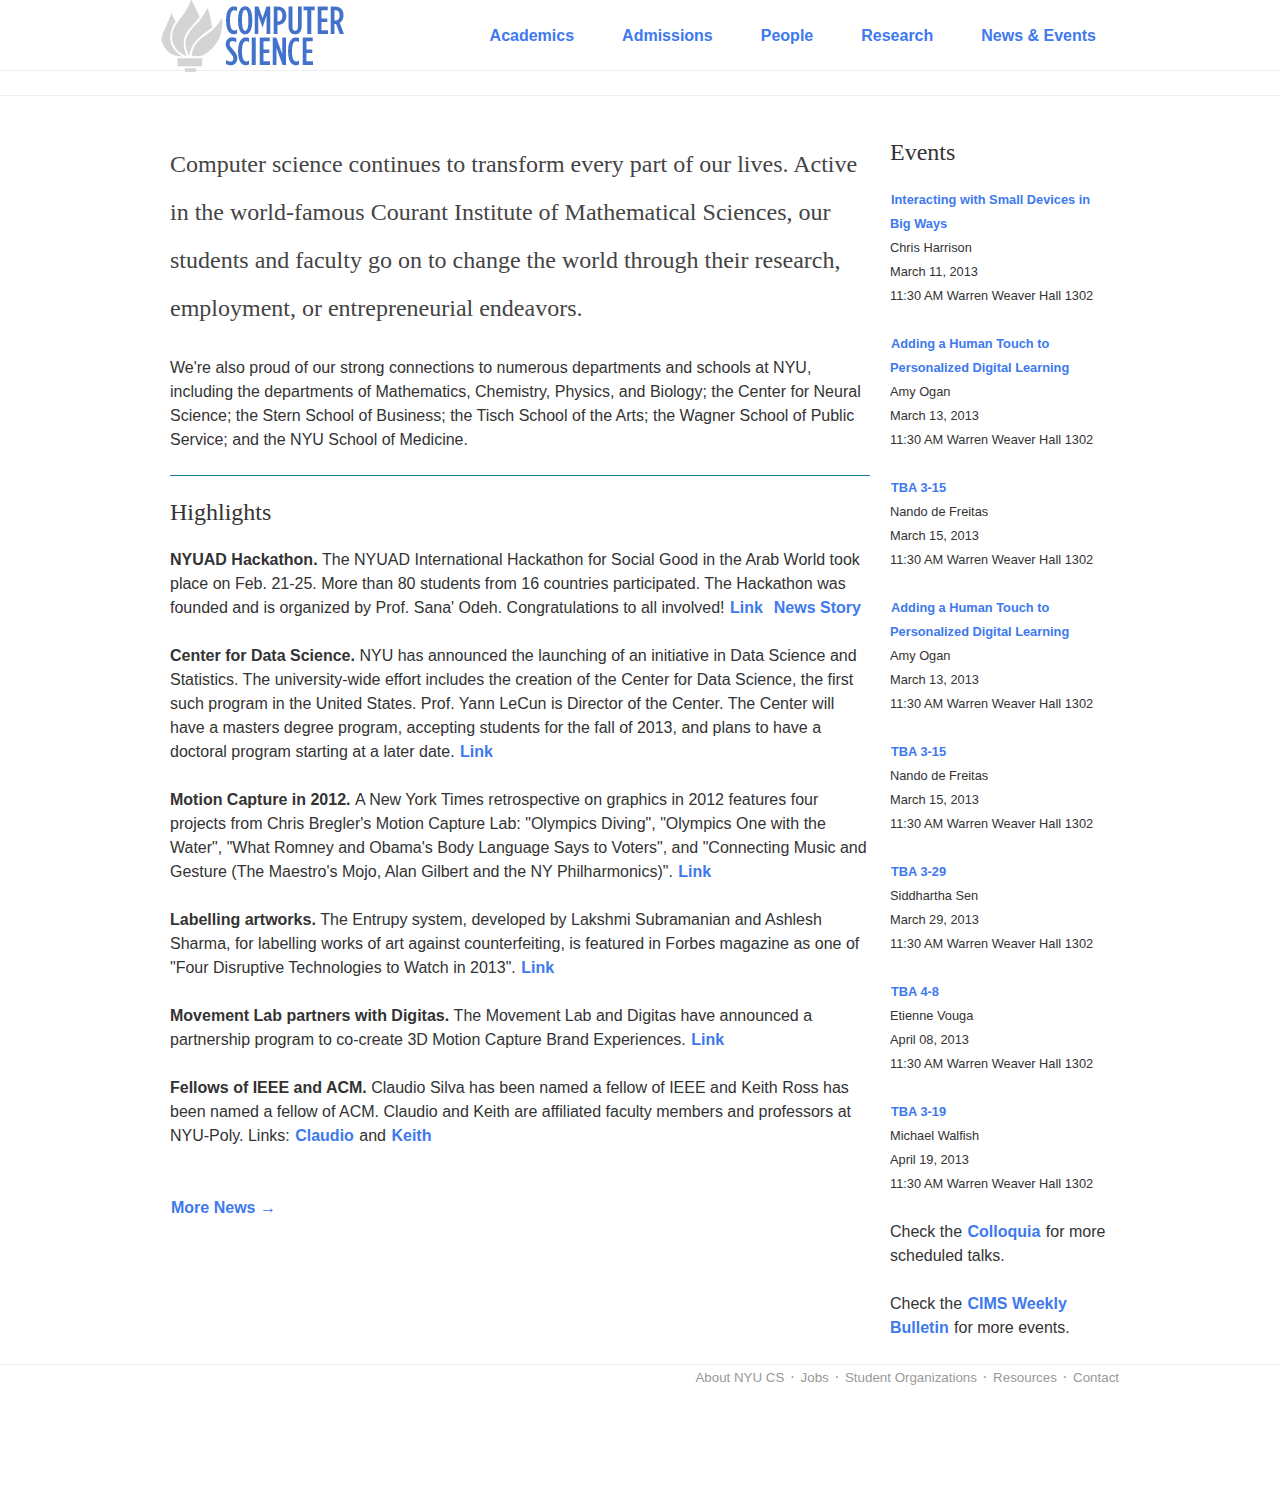
==== commit d718d62e: "add prelim logo to index.html and fix too many media queries problem" ====
--- a/index.html
+++ b/index.html
@@ -30,7 +30,6 @@
           <div class="container">
             <div class="menu">
               <div class="logo-wrapper">
-                <span>NYU Computer Science</span>
               </div>
 
               <nav class="menu-nav">
--- a/css/skeleton.css
+++ b/css/skeleton.css
@@ -172,38 +172,6 @@
 
     }
 
-
-/* #Mobile (Landscape)
-================================================== */
-
-
-    @media only screen and (min-width: 480px) and (max-width: 767px) {
-        .container { width: 420px; }
-        .container .columns,
-        .container .column { margin: 0; }
-
-        .container .one.column,
-        .container .one.columns,
-        .container .two.columns,
-        .container .three.columns,
-        .container .four.columns,
-        .container .five.columns,
-        .container .six.columns,
-        .container .seven.columns,
-        .container .eight.columns,
-        .container .nine.columns,
-        .container .ten.columns,
-        .container .eleven.columns,
-        .container .twelve.columns,
-        .container .thirteen.columns,
-        .container .fourteen.columns,
-        .container .fifteen.columns,
-        .container .sixteen.columns,
-        .container .one-third.column,
-        .container .two-thirds.column { width: 420px; }
-    }
-
-
 /* #Clearing
 ================================================== */
 
--- a/css/Presentation.css
+++ b/css/Presentation.css
@@ -4,79 +4,97 @@
   font-family: "HelveticaNeue", "Helvetica Neue", Helvetica, Arial, sans-serif;
   -webkit-font-smoothing: antialiased;
   /* Fix for webkit rendering */
-  -webkit-text-size-adjust: 100%; }
+  -webkit-text-size-adjust: 100%;
+}
 
 h1 {
   margin-top: 0.75em;
   margin-bottom: 0.75em;
-  font-size: 32px; }
+  font-size: 32px;
+}
 
 h2 {
   margin-top: 1em;
   margin-bottom: 1em;
-  font-size: 24px; }
+  font-size: 24px;
+}
 
 h3 {
   margin-top: 1.2em;
   margin-bottom: 1.2em;
-  font-size: 20px; }
+  font-size: 20px;
+}
 
 h4 {
   margin-top: 1.5em;
   margin-bottom: 1.5em;
-  font-size: 16px; }
+  font-size: 16px;
+}
 
 h5 {
-  margin-top: 1.66667em;
-  margin-bottom: 1.66667em;
-  font-size: 14.4px; }
+  margin-top: 1.6667em;
+  margin-bottom: 1.6667em;
+  font-size: 14.4px;
+}
 
 h6 {
-  margin-top: 2.14286em;
-  margin-bottom: 2.14286em;
-  font-size: 11.2px; }
+  margin-top: 2.1429em;
+  margin-bottom: 2.1429em;
+  font-size: 11.2px;
+}
 
 h1, h2, h3 {
   margin-top: rhythm;
-  margin-bottom: rhythm; }
+  margin-bottom: rhythm;
+}
 
 h1, h2, h3, h4, h5, h6 {
   font-family: Georgia, Times, "Times New Roman", serif;
-  font-weight: normal; }
+  font-weight: normal;
+}
 
 h3.inline {
   display: run-in;
-  font-size: 1em; }
-  h3.inline:after {
-    content: ". ";
-    font-weight: normal; }
+  font-size: 1em;
+}
+h3.inline:after {
+  content: ". ";
+  font-weight: normal;
+}
 
 p {
   margin-top: 1.5em;
-  margin-bottom: 1.5em; }
+  margin-bottom: 1.5em;
+}
 
 ul, ol, dl {
   margin-top: 1.5em;
   margin-bottom: 1.5em;
-  padding-left: 0; }
+  padding-left: 0;
+}
 
 a {
   color: #3e79ee;
   font-weight: bold;
   text-decoration: none;
-  padding: 0 1px; }
-  a:hover {
-    color: #2053b9;
-    text-decoration: none; }
+  padding: 0 1px;
+}
+a:hover {
+  color: #2053b9;
+  text-decoration: none;
+}
 
 header, footer {
-  width: 100%; }
-  header ul, footer ul {
-    margin: 0; }
-  header ul li, footer ul li {
-    display: inline;
-    margin-top: 1.5em;
-    margin-bottom: 1.5em; }
+  width: 100%;
+}
+header ul, footer ul {
+  margin: 0;
+}
+header ul li, footer ul li {
+  display: inline;
+  margin-top: 1.5em;
+  margin-bottom: 1.5em;
+}
 
 footer {
   border-top: 1px solid #efefef;
@@ -84,170 +102,221 @@
   /* to offset border-top */
   height: 9em;
   /* Had to add this to clear .event-wrapper. Remove with caution */
-  clear: both; }
-  footer ul {
-    float: right; }
-  footer ul li:after {
-    color: #999999;
-    content: "  \00b7  "; }
-  footer ul li:last-child:after {
-    content: ""; }
-  footer ul li:last-child:before {
-    content: "  "; }
-  footer a {
-    font-weight: normal;
-    font-size: smaller;
-    color: #999999; }
-    footer a:hover {
-      color: #777777; }
+  clear: both;
+}
+footer ul {
+  float: right;
+}
+footer ul li:after {
+  color: #999999;
+  content: " \00b7 ";
+}
+footer ul li:last-child:after {
+  content: "";
+}
+footer ul li:last-child:before {
+  content: " ";
+}
+footer a {
+  font-weight: normal;
+  font-size: smaller;
+  color: #999999;
+}
+footer a:hover {
+  color: #777777;
+}
 
 tr {
-  text-align: left; }
+  text-align: left;
+}
 
 th {
-  padding-right: 1em; }
+  padding-right: 1em;
+}
 
 td {
-  padding-right: 1em; }
+  padding-right: 1em;
+}
 
 table {
   width: 100%;
   border-collapse: collapse;
-  border-spacing: 0; }
+  border-spacing: 0;
+}
 
 tr, th, td {
-  font-size: 11.2px; }
+  font-size: 11.2px;
+}
 
 ul {
-  list-style-type: none; }
+  list-style-type: none;
+}
 
 /************************************/
 .down-arrow {
-  font-size: 8px; }
+  font-size: 8px;
+}
 
 .inline {
-  display: inline; }
+  display: inline;
+}
 
 .hero {
   color: #444;
   font-size: 24px;
-  line-height: 2em; }
+  line-height: 2em;
+}
 
 /************************************/
 .menu {
-  height: 4.5em; }
-  .menu .logo-wrapper {
-    width: 140px;
-    background-color: purple;
-    height: 100%;
-    float: left; }
-  .menu .menu-nav-list {
-    float: right; }
-    .menu .menu-nav-list a {
-      float: left;
-      padding: 1.5em; }
+  height: 4.5em;
+}
+.menu .logo-wrapper {
+  width: 189px;
+  background: url("../img/cs_logo1.png");
+  height: 100%;
+  float: left;
+}
+.menu .menu-nav-list {
+  float: right;
+}
+.menu .menu-nav-list a {
+  float: left;
+  padding: 1.5em;
+}
 
 .menu-nav-list li {
-  display: none; }
+  display: none;
+}
 
 .submenu {
   height: 1.5em;
   margin-top: -2px;
   /* to offset the border effect */
   border-top: 1px solid #efefef;
-  border-bottom: 1px solid #efefef; }
-  .submenu nav {
-    float: left; }
+  border-bottom: 1px solid #efefef;
+}
+.submenu nav {
+  float: left;
+}
 
 .events-wrapper dt, .events-wrapper dd {
-  font-size: 12.8px; }
+  font-size: 12.8px;
+}
 .events-wrapper dt {
   margin-top: 1.875em;
-  margin-bottom: 0; }
+  margin-bottom: 0;
+}
 .events-wrapper dd {
   margin-top: 0em;
   margin-bottom: 0;
-  margin-left: 0; }
+  margin-left: 0;
+}
 .events-wrapper ul {
   margin-top: 0;
-  margin-bottom: 0; }
+  margin-bottom: 0;
+}
 
 .news-wrapper {
   border-top: 1px solid #0e7d8e;
   margin-top: -1px;
-  /* to offset border-top */ }
-  .news-wrapper dt, .news-wrapper dd {
-    display: inline;
-    margin: 0; }
-  .news-wrapper dt {
-    font-weight: bold; }
-    .news-wrapper dt:after {
-      content: ". "; }
-  .news-wrapper dd:after {
-    content: "\A\A";
-    white-space: pre; }
+  /* to offset border-top */
+}
+.news-wrapper dt, .news-wrapper dd {
+  display: inline;
+  margin: 0;
+}
+.news-wrapper dt {
+  font-weight: bold;
+}
+.news-wrapper dt:after {
+  content: ". ";
+}
+.news-wrapper dd:after {
+  content: "\A\A";
+  white-space: pre;
+}
 
 .course-schedule-table {
-  font-size: 11.2px; }
-  .course-schedule-table ul {
-    margin: 0;
-    padding: 0; }
-  .course-schedule-table li {
-    display: inline-block; }
+  font-size: 11.2px;
+}
+.course-schedule-table ul {
+  margin: 0;
+  padding: 0;
+}
+.course-schedule-table li {
+  display: inline-block;
+}
 
 /* Responsive */
 .responsive {
-  display: none; }
+  display: none;
+}
 
 @media only screen and (max-width: 767px) {
   .too-small {
-    display: inherit; }
+    display: inherit;
+  }
 
   .too-small.inline {
-    display: inline; }
+    display: inline;
+  }
 
   .container .course .column,
   .container .course .columns {
     width: auto;
-    clear: both; }
+    clear: both;
+  }
 
   .container .course .column.days,
   .container .course .columns.days {
-    clear: left; }
-    .container .course .column.days:after,
-    .container .course .columns.days:after {
-      content: " |\00a0"; }
+    clear: left;
+  }
+  .container .course .column.days:after,
+  .container .course .columns.days:after {
+    content: " |\00a0";
+  }
 
   .container .course .column.time,
   .container .course .columns.time {
-    clear: none; }
-    .container .course .column.time:after,
-    .container .course .columns.time:after {
-      content: " |\00a0"; }
+    clear: none;
+  }
+  .container .course .column.time:after,
+  .container .course .columns.time:after {
+    content: " |\00a0";
+  }
 
   .container .course .column.room,
   .container .course .columns.room {
-    clear: right; }
+    clear: right;
+  }
 
   .container .course .column.course-no:before,
   .container .course .columns.course-no:before {
-    content: attr(data-title) ": "; }
+    content: attr(data-title) ": ";
+  }
 
   .container .course .column.call-no:before,
   .container .course .columns.call-no:before {
-    content: attr(data-title) ": "; }
+    content: attr(data-title) ": ";
+  }
 
   .course-schedule-table {
-    font-size: 16px; }
-    .course-schedule-table li {
-      padding: 1.5em 0;
-      border-bottom: 1px solid #e1e1ff; } }
+    font-size: 16px;
+  }
+  .course-schedule-table li {
+    padding: 1.5em 0;
+    border-bottom: 1px solid #e1e1ff;
+  }
+}
 @media only screen and (min-width: 768px) and (max-width: 959px) {
   .just-right {
-    display: inherit; }
+    display: inherit;
+  }
 
   .just-right.inline {
-    display: inline; }
+    display: inline;
+  }
 
   .course-schedule-table .headings {
     border-top: 1px solid #282880;
@@ -257,13 +326,17 @@
     margin-bottom: 0;
     font-weight: bold;
     display: inline-block;
-    padding: 0; } }
+    padding: 0;
+  }
+}
 @media only screen and (min-width: 959px) {
   .too-big {
-    display: inherit; }
+    display: inherit;
+  }
 
   .too-big.inline {
-    display: inline; }
+    display: inline;
+  }
 
   .course-schedule-table .headings {
     border-top: 1px solid #282880;
@@ -273,4 +346,6 @@
     margin-bottom: 0;
     font-weight: bold;
     display: inline-block;
-    padding: 0; } }
+    padding: 0;
+  }
+}
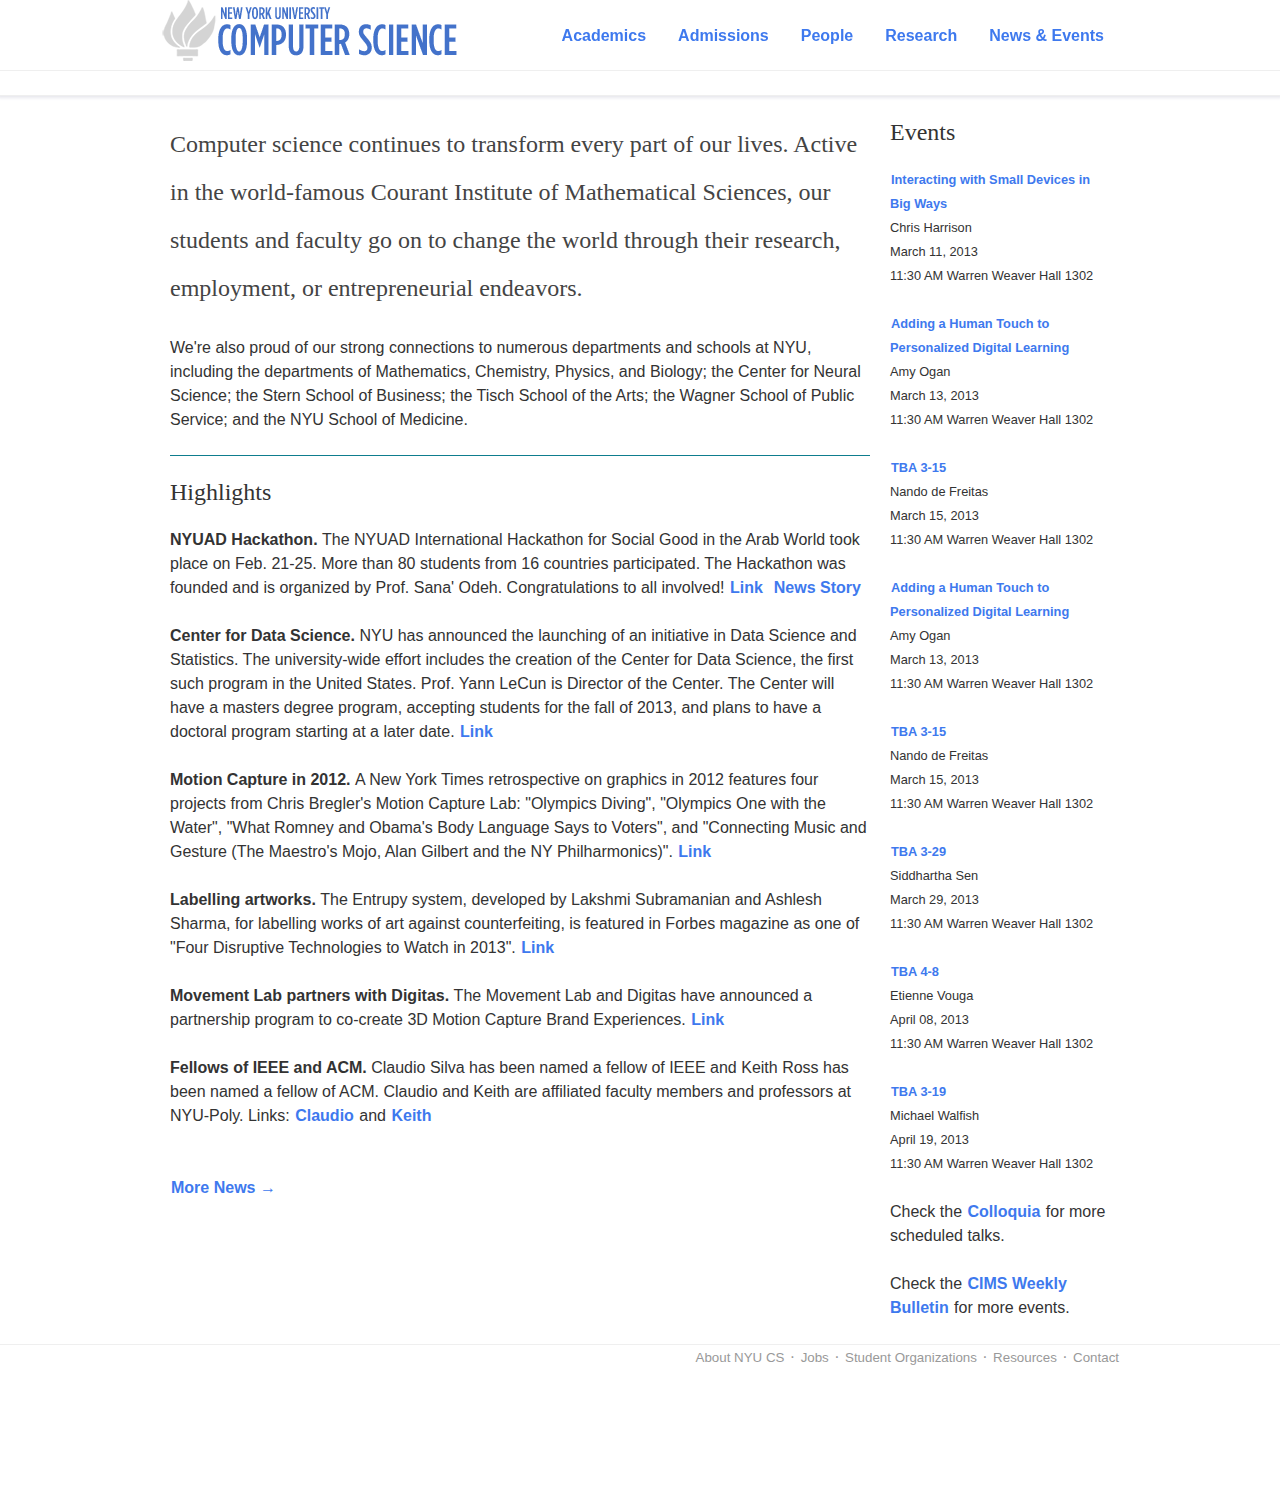
==== commit 0118c570: "slight shadow changes. menu tab in place" ====
--- a/index.html
+++ b/index.html
@@ -39,7 +39,7 @@
                   <li class="too-big inline"><a href="">People</a></li>
                   <li class="too-big inline"><a href="">Research</a></li>
                   <li class="too-big inline"><a href="">News &amp; Events</a></li>
-                  <li class="just-right inline"><a href="">More <span class="down-arrow">&#x25BC;</span></a>
+                  <li class="too-small just-right inline more"><a class="responsive show-more" href="">More<span class="down-arrow">&#x25BC;</span></a><a class="responsive show-menu" href="">Menu</a>
                     <ul class="dropdown">
                       <li class="too-small "><a href="">Admissions</a></li>
                       <li class="too-small just-right"><a href="">People</a></li>
--- a/css/skeleton.css
+++ b/css/skeleton.css
@@ -21,10 +21,10 @@
 /* #Base 960 Grid
 ================================================== */
 
-    .container                                  { position: relative; width: 960px; margin: 0 auto; padding: 0; }
+    .container                                  { position: relative; max-width: 960px; margin: 0 auto; padding: 0; }
     .container .column,
     .container .columns                         { float: left; display: inline; margin-left: 10px; margin-right: 10px; }
-    .row                                        { margin-bottom: 20px; }
+    /*.row                                        { margin-bottom: 20px; }*/
 
     /* Nested Column Classes */
     .column.alpha, .columns.alpha               { margin-left: 0; }
@@ -74,10 +74,10 @@
 /* #Tablet (Portrait)
 ================================================== */
 
-    /* Note: Design for a width of 768px */
-
-    @media only screen and (min-width: 768px) and (max-width: 959px) {
-        .container                                  { width: 768px; }
+    /* Note: Design for a max-width of 768px */
+
+    @media only screen and (min-width: 574px) and (max-width: 959px) {
+        .container                                  { width: auto; max-width: 768px; }
         .container .column,
         .container .columns                         { margin-left: 10px; margin-right: 10px;  }
         .column.alpha, .columns.alpha               { margin-left: 0; margin-right: 10px; }
@@ -85,25 +85,25 @@
         .alpha.omega                                { margin-left: 0; margin-right: 0; }
 
         .container .one.column,
-        .container .one.columns                     { width: 28px; }
-        .container .two.columns                     { width: 76px; }
-        .container .three.columns                   { width: 124px; }
-        .container .four.columns                    { width: 172px; }
-        .container .five.columns                    { width: 220px; }
-        .container .six.columns                     { width: 268px; }
-        .container .seven.columns                   { width: 316px; }
-        .container .eight.columns                   { width: 364px; }
-        .container .nine.columns                    { width: 412px; }
-        .container .ten.columns                     { width: 460px; }
-        .container .eleven.columns                  { width: 508px; }
-        .container .twelve.columns                  { width: 556px; }
-        .container .thirteen.columns                { width: 604px; }
-        .container .fourteen.columns                { width: 652px; }
-        .container .fifteen.columns                 { width: 700px; }
-        .container .sixteen.columns                 { width: 748px; }
-
-        .container .one-third.column                { width: 236px; }
-        .container .two-thirds.column               { width: 492px; }
+        .container .one.columns                     { width: auto; max-width: 28px; }
+        .container .two.columns                     { width: auto; max-width: 76px; }
+        .container .three.columns                   { width: auto; max-width: 124px; }
+        .container .four.columns                    { width: auto; max-width: 172px; }
+        .container .five.columns                    { width: auto; max-width: 220px; }
+        .container .six.columns                     { width: auto; max-width: 268px; }
+        .container .seven.columns                   { width: auto; max-width: 316px; }
+        .container .eight.columns                   { width: auto; max-width: 364px; }
+        .container .nine.columns                    { width: auto; max-width: 412px; }
+        .container .ten.columns                     { width: auto; max-width: 460px; }
+        .container .eleven.columns                  { width: auto; max-width: 508px; }
+        .container .twelve.columns                  { width: auto; max-width: 556px; }
+        .container .thirteen.columns                { width: auto; max-width: 604px; }
+        .container .fourteen.columns                { width: auto; max-width: 652px; }
+        .container .fifteen.columns                 { width: auto; max-width: 700px; }
+        .container .sixteen.columns                 { width: auto; max-width: 748px; }
+
+        .container .one-third.column                { width: auto; max-width: 236px; }
+        .container .two-thirds.column               { width: auto; max-width: 492px; }
 
         /* Offsets */
         .container .offset-by-one                   { padding-left: 48px; }
@@ -128,8 +128,8 @@
 ================================================== */
 
 
-    @media only screen and (max-width: 767px) {
-        .container { width: 300px; }
+    @media only screen and (max-width: 574px) {
+        .container { max-width: 300px; }
         .container .columns,
         .container .column { margin: 0; }
 
@@ -151,7 +151,7 @@
         .container .fifteen.columns,
         .container .sixteen.columns,
         .container .one-third.column,
-        .container .two-thirds.column  { width: 300px; }
+        .container .two-thirds.column  { max-width: 300px; }
 
         /* Offsets */
         .container .offset-by-one,
@@ -187,7 +187,7 @@
       display: block;
       overflow: hidden;
       visibility: hidden;
-      width: 0;
+      max-width: 0;
       height: 0; }
     .row:after,
     .clearfix:after {
@@ -202,6 +202,6 @@
       display: block;
       overflow: hidden;
       visibility: hidden;
-      width: 0;
+      max-width: 0;
       height: 0;
     }--- a/css/Presentation.css
+++ b/css/Presentation.css
@@ -4,97 +4,84 @@
   font-family: "HelveticaNeue", "Helvetica Neue", Helvetica, Arial, sans-serif;
   -webkit-font-smoothing: antialiased;
   /* Fix for webkit rendering */
-  -webkit-text-size-adjust: 100%;
-}
+  -webkit-text-size-adjust: 100%; }
 
 h1 {
   margin-top: 0.75em;
   margin-bottom: 0.75em;
-  font-size: 32px;
-}
+  font-size: 32px; }
 
 h2 {
   margin-top: 1em;
   margin-bottom: 1em;
-  font-size: 24px;
-}
+  font-size: 24px; }
 
 h3 {
   margin-top: 1.2em;
   margin-bottom: 1.2em;
-  font-size: 20px;
-}
+  font-size: 20px; }
 
 h4 {
   margin-top: 1.5em;
   margin-bottom: 1.5em;
-  font-size: 16px;
-}
+  font-size: 16px; }
 
 h5 {
-  margin-top: 1.6667em;
-  margin-bottom: 1.6667em;
-  font-size: 14.4px;
-}
+  margin-top: 1.66667em;
+  margin-bottom: 1.66667em;
+  font-size: 14.4px; }
 
 h6 {
-  margin-top: 2.1429em;
-  margin-bottom: 2.1429em;
-  font-size: 11.2px;
-}
+  margin-top: 2.14286em;
+  margin-bottom: 2.14286em;
+  font-size: 11.2px; }
 
 h1, h2, h3 {
   margin-top: rhythm;
-  margin-bottom: rhythm;
-}
+  margin-bottom: rhythm; }
 
 h1, h2, h3, h4, h5, h6 {
   font-family: Georgia, Times, "Times New Roman", serif;
-  font-weight: normal;
-}
+  font-weight: normal; }
 
 h3.inline {
   display: run-in;
-  font-size: 1em;
-}
-h3.inline:after {
-  content: ". ";
-  font-weight: normal;
-}
+  font-size: 1em; }
+  h3.inline:after {
+    content: ". ";
+    font-weight: normal; }
 
 p {
   margin-top: 1.5em;
-  margin-bottom: 1.5em;
-}
+  margin-bottom: 1.5em; }
 
 ul, ol, dl {
   margin-top: 1.5em;
   margin-bottom: 1.5em;
-  padding-left: 0;
-}
+  padding-left: 0; }
 
 a {
   color: #3e79ee;
   font-weight: bold;
   text-decoration: none;
-  padding: 0 1px;
-}
-a:hover {
-  color: #2053b9;
-  text-decoration: none;
-}
+  padding: 0 1px; }
+  a:hover {
+    color: #2053b9;
+    text-decoration: none; }
+
+header {
+  position: fixed;
+  background: #fff;
+  z-index: 1000; }
 
 header, footer {
-  width: 100%;
-}
-header ul, footer ul {
-  margin: 0;
-}
-header ul li, footer ul li {
-  display: inline;
-  margin-top: 1.5em;
-  margin-bottom: 1.5em;
-}
+  width: 100%; }
+  header ul, footer ul {
+    margin: 0; }
+  header ul li, footer ul li {
+    display: inline;
+    margin-top: 1.5em;
+    margin-bottom: 1.5em; }
 
 footer {
   border-top: 1px solid #efefef;
@@ -102,223 +89,264 @@
   /* to offset border-top */
   height: 9em;
   /* Had to add this to clear .event-wrapper. Remove with caution */
-  clear: both;
-}
-footer ul {
-  float: right;
-}
-footer ul li:after {
-  color: #999999;
-  content: " \00b7 ";
-}
-footer ul li:last-child:after {
-  content: "";
-}
-footer ul li:last-child:before {
-  content: " ";
-}
-footer a {
-  font-weight: normal;
-  font-size: smaller;
-  color: #999999;
-}
-footer a:hover {
-  color: #777777;
-}
+  clear: both; }
+  footer ul {
+    float: right; }
+  footer ul li:after {
+    color: #999999;
+    content: "  \00b7  "; }
+  footer ul li:last-child:after {
+    content: ""; }
+  footer ul li:last-child:before {
+    content: "  "; }
+  footer a {
+    font-weight: normal;
+    font-size: smaller;
+    color: #999999; }
+    footer a:hover {
+      color: #777777; }
+
+select {
+  height: 1.5em;
+  border-color: #999999; }
 
 tr {
-  text-align: left;
-}
+  text-align: left; }
 
 th {
-  padding-right: 1em;
-}
+  padding-right: 1em; }
 
 td {
-  padding-right: 1em;
-}
+  padding-right: 1em; }
 
 table {
   width: 100%;
   border-collapse: collapse;
-  border-spacing: 0;
-}
+  border-spacing: 0; }
 
 tr, th, td {
-  font-size: 11.2px;
-}
+  font-size: 11.2px; }
 
 ul {
-  list-style-type: none;
-}
+  list-style-type: none; }
 
 /************************************/
 .down-arrow {
-  font-size: 8px;
-}
+  font-size: 8px; }
 
 .inline {
-  display: inline;
-}
+  display: inline; }
 
 .hero {
   color: #444;
   font-size: 24px;
-  line-height: 2em;
-}
+  line-height: 2em; }
 
 /************************************/
 .menu {
-  height: 4.5em;
-}
-.menu .logo-wrapper {
-  width: 189px;
-  background: url("../img/cs_logo1.png");
-  height: 100%;
-  float: left;
-}
-.menu .menu-nav-list {
-  float: right;
-}
-.menu .menu-nav-list a {
-  float: left;
-  padding: 1.5em;
-}
+  height: 4.5em; }
+  .menu .logo-wrapper {
+    width: 300px;
+    background: url("../img/cs_logo2.png") no-repeat;
+    height: 100%;
+    float: left; }
+  .menu .menu-nav-list {
+    float: right; }
+    .menu .menu-nav-list a {
+      float: left;
+      padding: 1.5em 1em; }
 
 .menu-nav-list li {
-  display: none;
-}
+  display: none; }
 
 .submenu {
   height: 1.5em;
   margin-top: -2px;
   /* to offset the border effect */
   border-top: 1px solid #efefef;
-  border-bottom: 1px solid #efefef;
-}
-.submenu nav {
-  float: left;
-}
+  border-bottom: 1px solid #efefef; }
+  .submenu nav {
+    float: left; }
 
 .events-wrapper dt, .events-wrapper dd {
-  font-size: 12.8px;
-}
+  font-size: 12.8px; }
 .events-wrapper dt {
   margin-top: 1.875em;
-  margin-bottom: 0;
-}
+  margin-bottom: 0; }
 .events-wrapper dd {
   margin-top: 0em;
   margin-bottom: 0;
-  margin-left: 0;
-}
+  margin-left: 0; }
 .events-wrapper ul {
   margin-top: 0;
-  margin-bottom: 0;
-}
+  margin-bottom: 0; }
 
 .news-wrapper {
   border-top: 1px solid #0e7d8e;
   margin-top: -1px;
-  /* to offset border-top */
-}
-.news-wrapper dt, .news-wrapper dd {
-  display: inline;
+  /* to offset border-top */ }
+  .news-wrapper dt, .news-wrapper dd {
+    display: inline;
+    margin: 0; }
+  .news-wrapper dt {
+    font-weight: bold; }
+    .news-wrapper dt:after {
+      content: ". "; }
+  .news-wrapper dd:after {
+    content: "\A\A";
+    white-space: pre; }
+
+.course-schedule-table, .admissions-table {
+  font-size: 11.2px; }
+  .course-schedule-table ul, .admissions-table ul {
+    margin: 0;
+    padding: 0; }
+  .course-schedule-table li, .admissions-table li {
+    display: inline-block; }
+
+.course-schedule-table li {
   margin: 0;
-}
-.news-wrapper dt {
-  font-weight: bold;
-}
-.news-wrapper dt:after {
-  content: ". ";
-}
-.news-wrapper dd:after {
+  padding: 0; }
+.course-schedule-table .row {
+  margin-top: 0;
+  margin-bottom: 0;
+  padding: 0; }
+.course-schedule-table .description {
+  max-height: 4.5em;
+  overflow: hidden; }
+.course-schedule-table .close-more {
+  display: none; }
+.course-schedule-table .column, .course-schedule-table .columns {
+  margin-top: 0;
+  margin-bottom: 0; }
+
+.admissions-wrapper dt {
+  font-weight: bold; }
+.admissions-wrapper dd {
+  margin-left: 0; }
+.admissions-wrapper .five.columns:after {
   content: "\A\A";
-  white-space: pre;
-}
-
-.course-schedule-table {
-  font-size: 11.2px;
-}
-.course-schedule-table ul {
-  margin: 0;
-  padding: 0;
-}
-.course-schedule-table li {
-  display: inline-block;
-}
+  white-space: pre; }
+.admissions-wrapper section {
+  clear: both;
+  display: block; }
+.admissions-wrapper ul {
+  margin-top: 0;
+  margin-bottom: 0;
+  list-style-type: square;
+  margin-left: 50px; }
+.admissions-wrapper ol {
+  margin-left: 50px; }
+.admissions-wrapper .category {
+  font-weight: bold; }
+.admissions-wrapper .admissions-table ul {
+  margin-left: 0;
+  padding: 0; }
+.admissions-wrapper .admissions-table li {
+  display: inline-block; }
 
 /* Responsive */
 .responsive {
-  display: none;
-}
-
-@media only screen and (max-width: 767px) {
+  display: none; }
+
+@media only screen and (max-width: 500px) {
+  header {
+    position: relative; }
+
   .too-small {
-    display: inherit;
-  }
+    display: inherit; }
 
   .too-small.inline {
-    display: inline;
-  }
+    display: inline; }
 
   .container .course .column,
   .container .course .columns {
     width: auto;
-    clear: both;
-  }
+    clear: both; }
+
+  .container .course .column.name,
+  .container .course .columns.name {
+    font-weight: bold; }
 
   .container .course .column.days,
   .container .course .columns.days {
-    clear: left;
-  }
-  .container .course .column.days:after,
-  .container .course .columns.days:after {
-    content: " |\00a0";
-  }
+    clear: left; }
+    .container .course .column.days:after,
+    .container .course .columns.days:after {
+      content: " |\00a0"; }
 
   .container .course .column.time,
   .container .course .columns.time {
-    clear: none;
-  }
-  .container .course .column.time:after,
-  .container .course .columns.time:after {
-    content: " |\00a0";
-  }
+    clear: none; }
+    .container .course .column.time:after,
+    .container .course .columns.time:after {
+      content: " |\00a0"; }
 
   .container .course .column.room,
   .container .course .columns.room {
-    clear: right;
-  }
+    clear: right; }
 
   .container .course .column.course-no:before,
   .container .course .columns.course-no:before {
-    content: attr(data-title) ": ";
-  }
+    content: attr(data-title) ": "; }
 
   .container .course .column.call-no:before,
   .container .course .columns.call-no:before {
-    content: attr(data-title) ": ";
-  }
-
-  .course-schedule-table {
-    font-size: 16px;
-  }
-  .course-schedule-table li {
-    padding: 1.5em 0;
-    border-bottom: 1px solid #e1e1ff;
-  }
-}
-@media only screen and (min-width: 768px) and (max-width: 959px) {
+    content: attr(data-title) ": "; }
+
+  .row {
+    max-height: none;
+    height: auto; }
+    .row li {
+      max-height: none;
+      height: auto; }
+    .row .description {
+      max-height: none;
+      height: auto; }
+
+  .description .read-more {
+    display: none; }
+  .description .close-more {
+    display: none; }
+
+  .course-schedule-table, .admissions-table {
+    font-size: 16px; }
+    .course-schedule-table li, .admissions-table li {
+      padding: 1.5em 0;
+      border-bottom: 1px solid #e1e1ff; }
+
+  .admissions-wrapper ul, .admissions-wrapper ol {
+    margin: 0; }
+
+  .more {
+    position: fixed;
+    bottom: 3em;
+    right: 0;
+    background-color: #444;
+    border-left: 1px solid #333333;
+    border-top: 1px solid #333333;
+    border-bottom: 1px solid #333333;
+    border-top-left-radius: 7px;
+    border-bottom-left-radius: 7px; }
+    .more a {
+      color: #fafafa; }
+      .more a:hover {
+        color: #e8e8ee; }
+    .more .show-menu {
+      display: inline; }
+    .more .show-more {
+      display: hidden; } }
+@media only screen and (min-width: 500px) and (max-width: 959px) {
+  header {
+    position: relative; }
+
   .just-right {
-    display: inherit;
-  }
+    display: inherit; }
 
   .just-right.inline {
-    display: inline;
-  }
-
-  .course-schedule-table .headings {
+    display: inline; }
+
+  .course-schedule-table .headings, admissions-table .headings {
     border-top: 1px solid #282880;
     border-bottom: 1px solid #282880;
     margin-top: -2px;
@@ -326,19 +354,24 @@
     margin-bottom: 0;
     font-weight: bold;
     display: inline-block;
-    padding: 0;
-  }
-}
+    padding: 0; } }
 @media only screen and (min-width: 959px) {
+  header {
+    position: fixed;
+    -moz-box-shadow: 0px 0px 3px 2px #e8e8ee;
+    -webkit-box-shadow: 0px 0px 3px 2px #e8e8ee;
+    box-shadow: 0px 0px 3px 2px #e8e8ee; }
+
+  .content {
+    padding-top: 6em; }
+
   .too-big {
-    display: inherit;
-  }
+    display: inherit; }
 
   .too-big.inline {
-    display: inline;
-  }
-
-  .course-schedule-table .headings {
+    display: inline; }
+
+  .course-schedule-table .headings, .admissions-table .headings {
     border-top: 1px solid #282880;
     border-bottom: 1px solid #282880;
     margin-top: -2px;
@@ -346,6 +379,7 @@
     margin-bottom: 0;
     font-weight: bold;
     display: inline-block;
-    padding: 0;
-  }
-}
+    padding: 0; }
+
+  .course-schedule-table li:hover {
+    background-color: #e8e8ee; } }
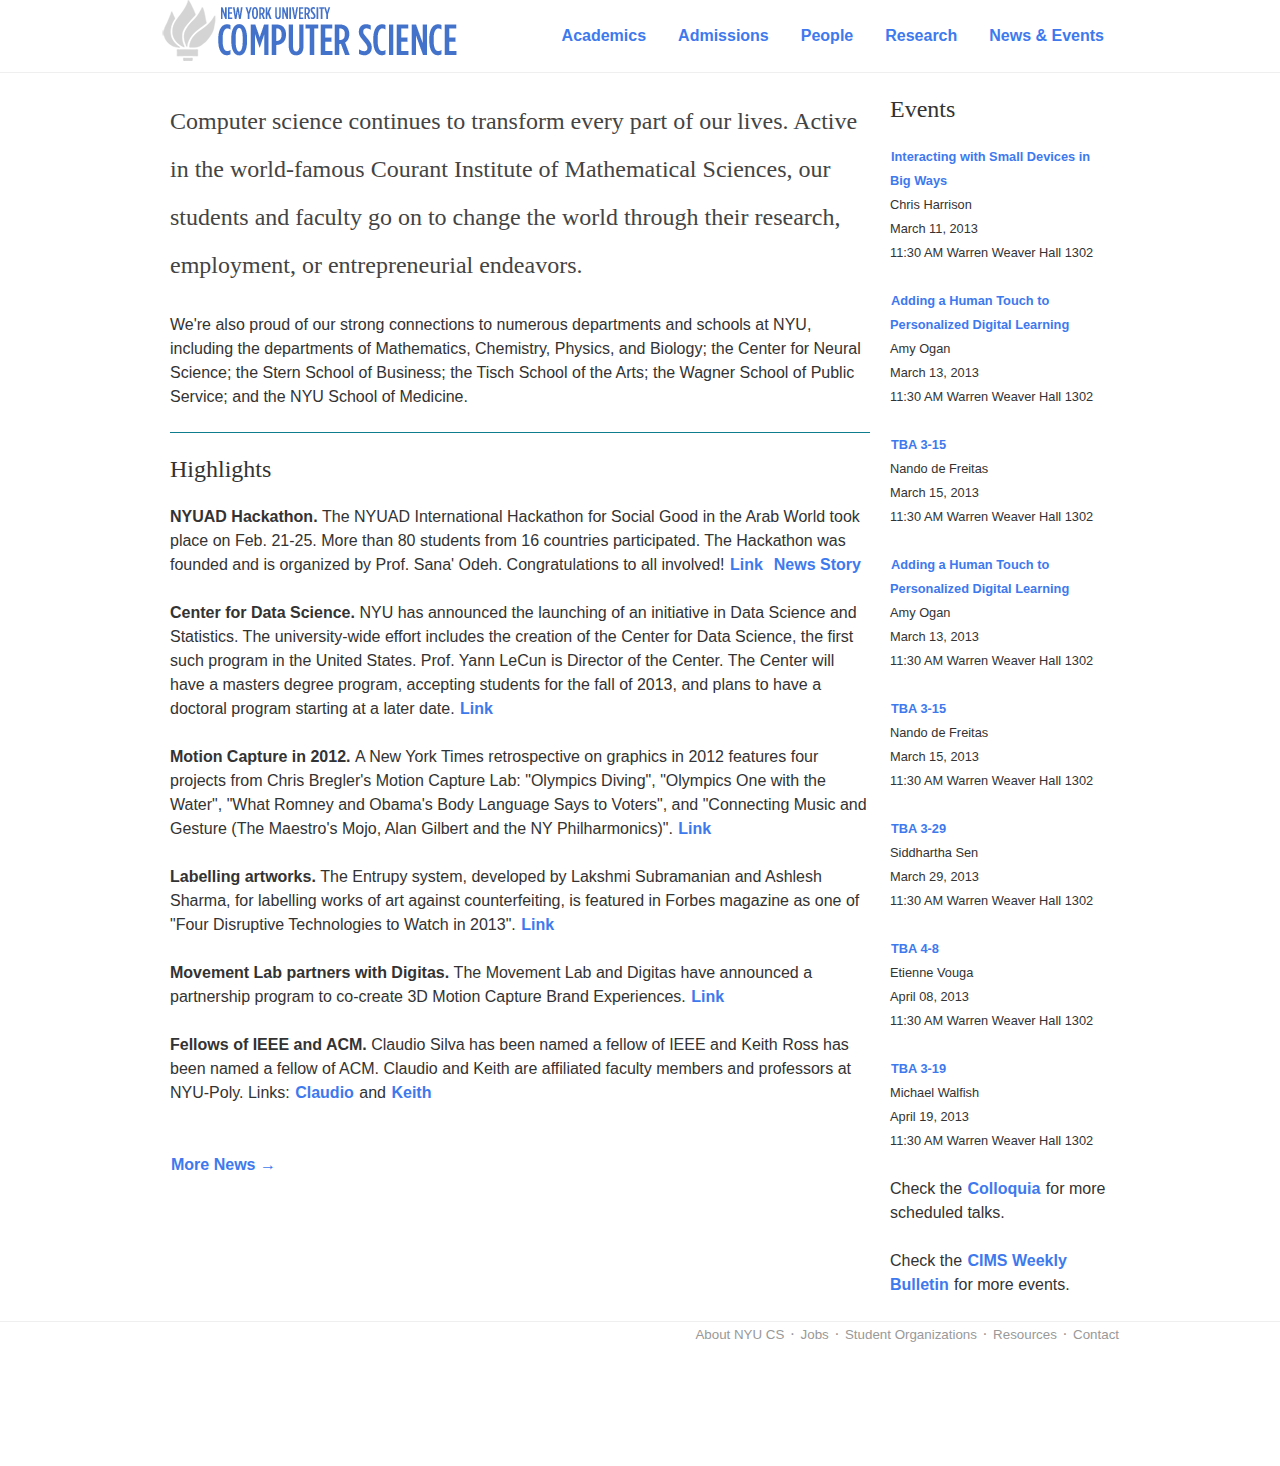
==== commit 82055659: "actually remove sticky header and submenu;" ====
--- a/index.html
+++ b/index.html
@@ -22,8 +22,6 @@
       <!--[if lt IE 7]>
           <p class="chromeframe">You are using an <strong>outdated</strong> browser. Please <a href="http://browsehappy.com/">upgrade your browser</a> or <a href="http://www.google.com/chromeframe/?redirect=true">activate Google Chrome Frame</a> to improve your experience.</p>
       <![endif]-->
-
-      <!-- Add your site or application content here -->
 
       <div class="all">
         <header class="header">
@@ -52,20 +50,8 @@
             </div>
           </div><!-- .container ->
 
-            <!-- generated based on location in site -->
-          <div class="submenu">
-            <div class="container">
-              <nav>
-                <ul>
-                  <!-- <li><a href="">Graduate Requirements</a></li>
-                  <li><a href="">Undergraduate Requirements</a></li>
-                  <li><a href="">Blah</a></li>
-                  <li><a href="">Resh</a></li>
-                  <li><a href="">Neents</a></li> -->
-                </ul>
-              </nav>
-            </div>
-          </div><!-- .submenu -->
+          <!-- generated based on location in site -->
+          <!-- .submenu -->
 
         </header>
         
@@ -123,7 +109,7 @@
 
               </div>
 
-              <div class="four columns">
+              <div class="four columns nofloat">
                 <div class="events-wrapper">
                   <h2>Events</h2>
                   <dl class="events">
--- a/css/skeleton.css
+++ b/css/skeleton.css
@@ -88,7 +88,8 @@
         .container .one.columns                     { width: auto; max-width: 28px; }
         .container .two.columns                     { width: auto; max-width: 76px; }
         .container .three.columns                   { width: auto; max-width: 124px; }
-        .container .four.columns                    { width: auto; max-width: 172px; }
+        .container .four.columns                    { width: auto; max-width: 150px; }
+        .container .four.columns.nofloat            { float: none;}       
         .container .five.columns                    { width: auto; max-width: 220px; }
         .container .six.columns                     { width: auto; max-width: 268px; }
         .container .seven.columns                   { width: auto; max-width: 316px; }
@@ -96,7 +97,7 @@
         .container .nine.columns                    { width: auto; max-width: 412px; }
         .container .ten.columns                     { width: auto; max-width: 460px; }
         .container .eleven.columns                  { width: auto; max-width: 508px; }
-        .container .twelve.columns                  { width: auto; max-width: 556px; }
+        .container .twelve.columns                  { width: auto; max-width: 460px; }
         .container .thirteen.columns                { width: auto; max-width: 604px; }
         .container .fourteen.columns                { width: auto; max-width: 652px; }
         .container .fifteen.columns                 { width: auto; max-width: 700px; }
--- a/css/Presentation.css
+++ b/css/Presentation.css
@@ -4,84 +4,102 @@
   font-family: "HelveticaNeue", "Helvetica Neue", Helvetica, Arial, sans-serif;
   -webkit-font-smoothing: antialiased;
   /* Fix for webkit rendering */
-  -webkit-text-size-adjust: 100%; }
+  -webkit-text-size-adjust: 100%;
+}
 
 h1 {
   margin-top: 0.75em;
   margin-bottom: 0.75em;
-  font-size: 32px; }
+  font-size: 32px;
+}
 
 h2 {
   margin-top: 1em;
   margin-bottom: 1em;
-  font-size: 24px; }
+  font-size: 24px;
+}
 
 h3 {
   margin-top: 1.2em;
   margin-bottom: 1.2em;
-  font-size: 20px; }
+  font-size: 20px;
+}
 
 h4 {
   margin-top: 1.5em;
   margin-bottom: 1.5em;
-  font-size: 16px; }
+  font-size: 16px;
+}
 
 h5 {
-  margin-top: 1.66667em;
-  margin-bottom: 1.66667em;
-  font-size: 14.4px; }
+  margin-top: 1.6667em;
+  margin-bottom: 1.6667em;
+  font-size: 14.4px;
+}
 
 h6 {
-  margin-top: 2.14286em;
-  margin-bottom: 2.14286em;
-  font-size: 11.2px; }
+  margin-top: 2.1429em;
+  margin-bottom: 2.1429em;
+  font-size: 11.2px;
+}
 
 h1, h2, h3 {
   margin-top: rhythm;
-  margin-bottom: rhythm; }
+  margin-bottom: rhythm;
+}
 
 h1, h2, h3, h4, h5, h6 {
   font-family: Georgia, Times, "Times New Roman", serif;
-  font-weight: normal; }
+  font-weight: normal;
+}
 
 h3.inline {
   display: run-in;
-  font-size: 1em; }
-  h3.inline:after {
-    content: ". ";
-    font-weight: normal; }
+  font-size: 1em;
+}
+h3.inline:after {
+  content: ". ";
+  font-weight: normal;
+}
 
 p {
   margin-top: 1.5em;
-  margin-bottom: 1.5em; }
+  margin-bottom: 1.5em;
+}
 
 ul, ol, dl {
   margin-top: 1.5em;
   margin-bottom: 1.5em;
-  padding-left: 0; }
+  padding-left: 0;
+}
 
 a {
   color: #3e79ee;
   font-weight: bold;
   text-decoration: none;
-  padding: 0 1px; }
-  a:hover {
-    color: #2053b9;
-    text-decoration: none; }
+  padding: 0 1px;
+}
+a:hover {
+  color: #2053b9;
+  text-decoration: none;
+}
 
 header {
-  position: fixed;
   background: #fff;
-  z-index: 1000; }
+  border-bottom: 1px solid #efefef;
+}
 
 header, footer {
-  width: 100%; }
-  header ul, footer ul {
-    margin: 0; }
-  header ul li, footer ul li {
-    display: inline;
-    margin-top: 1.5em;
-    margin-bottom: 1.5em; }
+  width: 100%;
+}
+header ul, footer ul {
+  margin: 0;
+}
+header ul li, footer ul li {
+  display: inline;
+  margin-top: 1.5em;
+  margin-bottom: 1.5em;
+}
 
 footer {
   border-top: 1px solid #efefef;
@@ -89,264 +107,338 @@
   /* to offset border-top */
   height: 9em;
   /* Had to add this to clear .event-wrapper. Remove with caution */
-  clear: both; }
-  footer ul {
-    float: right; }
-  footer ul li:after {
-    color: #999999;
-    content: "  \00b7  "; }
-  footer ul li:last-child:after {
-    content: ""; }
-  footer ul li:last-child:before {
-    content: "  "; }
-  footer a {
-    font-weight: normal;
-    font-size: smaller;
-    color: #999999; }
-    footer a:hover {
-      color: #777777; }
+  clear: both;
+}
+footer ul {
+  float: right;
+}
+footer ul li:after {
+  color: #999999;
+  content: " \00b7 ";
+}
+footer ul li:last-child:after {
+  content: "";
+}
+footer ul li:last-child:before {
+  content: " ";
+}
+footer a {
+  font-weight: normal;
+  font-size: smaller;
+  color: #999999;
+}
+footer a:hover {
+  color: #777777;
+}
 
 select {
   height: 1.5em;
-  border-color: #999999; }
+  border-color: #999999;
+}
 
 tr {
-  text-align: left; }
+  text-align: left;
+}
 
 th {
-  padding-right: 1em; }
+  padding-right: 1em;
+}
 
 td {
-  padding-right: 1em; }
+  padding-right: 1em;
+}
 
 table {
   width: 100%;
   border-collapse: collapse;
-  border-spacing: 0; }
+  border-spacing: 0;
+}
 
 tr, th, td {
-  font-size: 11.2px; }
+  font-size: 11.2px;
+}
 
 ul {
-  list-style-type: none; }
+  list-style-type: none;
+}
 
 /************************************/
 .down-arrow {
-  font-size: 8px; }
+  font-size: 8px;
+}
 
 .inline {
-  display: inline; }
+  display: inline;
+}
 
 .hero {
   color: #444;
   font-size: 24px;
-  line-height: 2em; }
+  line-height: 2em;
+}
 
 /************************************/
 .menu {
-  height: 4.5em; }
-  .menu .logo-wrapper {
-    width: 300px;
-    background: url("../img/cs_logo2.png") no-repeat;
-    height: 100%;
-    float: left; }
-  .menu .menu-nav-list {
-    float: right; }
-    .menu .menu-nav-list a {
-      float: left;
-      padding: 1.5em 1em; }
+  height: 4.5em;
+}
+.menu .logo-wrapper {
+  width: 300px;
+  background: url("../img/cs_logo2.png") no-repeat;
+  height: 100%;
+  float: left;
+}
+.menu .menu-nav-list {
+  float: right;
+}
+.menu .menu-nav-list a {
+  float: left;
+  padding: 1.5em 1em;
+}
 
 .menu-nav-list li {
-  display: none; }
-
-.submenu {
-  height: 1.5em;
-  margin-top: -2px;
-  /* to offset the border effect */
-  border-top: 1px solid #efefef;
-  border-bottom: 1px solid #efefef; }
-  .submenu nav {
-    float: left; }
+  display: none;
+}
 
 .events-wrapper dt, .events-wrapper dd {
-  font-size: 12.8px; }
+  font-size: 12.8px;
+}
 .events-wrapper dt {
   margin-top: 1.875em;
-  margin-bottom: 0; }
+  margin-bottom: 0;
+}
 .events-wrapper dd {
   margin-top: 0em;
   margin-bottom: 0;
-  margin-left: 0; }
+  margin-left: 0;
+}
 .events-wrapper ul {
   margin-top: 0;
-  margin-bottom: 0; }
+  margin-bottom: 0;
+}
 
 .news-wrapper {
   border-top: 1px solid #0e7d8e;
   margin-top: -1px;
-  /* to offset border-top */ }
-  .news-wrapper dt, .news-wrapper dd {
-    display: inline;
-    margin: 0; }
-  .news-wrapper dt {
-    font-weight: bold; }
-    .news-wrapper dt:after {
-      content: ". "; }
-  .news-wrapper dd:after {
-    content: "\A\A";
-    white-space: pre; }
+  /* to offset border-top */
+}
+.news-wrapper dt, .news-wrapper dd {
+  display: inline;
+  margin: 0;
+}
+.news-wrapper dt {
+  font-weight: bold;
+}
+.news-wrapper dt:after {
+  content: ". ";
+}
+.news-wrapper dd:after {
+  content: "\A\A";
+  white-space: pre;
+}
 
 .course-schedule-table, .admissions-table {
-  font-size: 11.2px; }
-  .course-schedule-table ul, .admissions-table ul {
-    margin: 0;
-    padding: 0; }
-  .course-schedule-table li, .admissions-table li {
-    display: inline-block; }
+  font-size: 11.2px;
+}
+.course-schedule-table ul, .admissions-table ul {
+  margin: 0;
+  padding: 0;
+}
+.course-schedule-table li, .admissions-table li {
+  display: inline-block;
+}
 
 .course-schedule-table li {
   margin: 0;
-  padding: 0; }
+  padding: 0;
+}
 .course-schedule-table .row {
   margin-top: 0;
   margin-bottom: 0;
-  padding: 0; }
+  padding: 0;
+}
 .course-schedule-table .description {
   max-height: 4.5em;
-  overflow: hidden; }
+  overflow: hidden;
+}
 .course-schedule-table .close-more {
-  display: none; }
+  display: none;
+}
 .course-schedule-table .column, .course-schedule-table .columns {
   margin-top: 0;
-  margin-bottom: 0; }
+  margin-bottom: 0;
+}
 
 .admissions-wrapper dt {
-  font-weight: bold; }
+  font-weight: bold;
+}
 .admissions-wrapper dd {
-  margin-left: 0; }
+  margin-left: 0;
+}
 .admissions-wrapper .five.columns:after {
   content: "\A\A";
-  white-space: pre; }
+  white-space: pre;
+}
 .admissions-wrapper section {
   clear: both;
-  display: block; }
+  display: block;
+}
 .admissions-wrapper ul {
   margin-top: 0;
   margin-bottom: 0;
   list-style-type: square;
-  margin-left: 50px; }
+  margin-left: 50px;
+}
 .admissions-wrapper ol {
-  margin-left: 50px; }
+  margin-left: 50px;
+}
 .admissions-wrapper .category {
-  font-weight: bold; }
+  font-weight: bold;
+}
 .admissions-wrapper .admissions-table ul {
   margin-left: 0;
-  padding: 0; }
+  padding: 0;
+}
 .admissions-wrapper .admissions-table li {
-  display: inline-block; }
+  display: inline-block;
+}
 
 /* Responsive */
 .responsive {
-  display: none; }
-
-@media only screen and (max-width: 500px) {
+  display: none;
+}
+
+@media only screen and (max-width: 574px) {
   header {
-    position: relative; }
+    position: relative;
+  }
 
   .too-small {
-    display: inherit; }
+    display: inherit;
+  }
 
   .too-small.inline {
-    display: inline; }
+    display: inline;
+  }
 
   .container .course .column,
   .container .course .columns {
     width: auto;
-    clear: both; }
+    clear: both;
+  }
 
   .container .course .column.name,
   .container .course .columns.name {
-    font-weight: bold; }
+    font-weight: bold;
+  }
 
   .container .course .column.days,
   .container .course .columns.days {
-    clear: left; }
-    .container .course .column.days:after,
-    .container .course .columns.days:after {
-      content: " |\00a0"; }
+    clear: left;
+  }
+  .container .course .column.days:after,
+  .container .course .columns.days:after {
+    content: " |\00a0";
+  }
 
   .container .course .column.time,
   .container .course .columns.time {
-    clear: none; }
-    .container .course .column.time:after,
-    .container .course .columns.time:after {
-      content: " |\00a0"; }
+    clear: none;
+  }
+  .container .course .column.time:after,
+  .container .course .columns.time:after {
+    content: " |\00a0";
+  }
 
   .container .course .column.room,
   .container .course .columns.room {
-    clear: right; }
+    clear: right;
+  }
 
   .container .course .column.course-no:before,
   .container .course .columns.course-no:before {
-    content: attr(data-title) ": "; }
+    content: attr(data-title) ": ";
+  }
 
   .container .course .column.call-no:before,
   .container .course .columns.call-no:before {
-    content: attr(data-title) ": "; }
+    content: attr(data-title) ": ";
+  }
 
   .row {
     max-height: none;
-    height: auto; }
-    .row li {
-      max-height: none;
-      height: auto; }
-    .row .description {
-      max-height: none;
-      height: auto; }
+    height: auto;
+  }
+  .row li {
+    max-height: none;
+    height: auto;
+  }
+  .row .description {
+    max-height: none;
+    height: auto;
+  }
 
   .description .read-more {
-    display: none; }
+    display: none;
+  }
   .description .close-more {
-    display: none; }
+    display: none;
+  }
 
   .course-schedule-table, .admissions-table {
-    font-size: 16px; }
-    .course-schedule-table li, .admissions-table li {
-      padding: 1.5em 0;
-      border-bottom: 1px solid #e1e1ff; }
+    font-size: 16px;
+  }
+  .course-schedule-table li, .admissions-table li {
+    padding: 1.5em 0;
+    border-bottom: 1px solid #e1e1ff;
+  }
 
   .admissions-wrapper ul, .admissions-wrapper ol {
-    margin: 0; }
+    margin: 0;
+  }
 
   .more {
     position: fixed;
     bottom: 3em;
     right: 0;
     background-color: #444;
-    border-left: 1px solid #333333;
-    border-top: 1px solid #333333;
-    border-bottom: 1px solid #333333;
+    border-left: 1px solid #333;
+    border-top: 1px solid #333;
+    border-bottom: 1px solid #333;
     border-top-left-radius: 7px;
-    border-bottom-left-radius: 7px; }
-    .more a {
-      color: #fafafa; }
-      .more a:hover {
-        color: #e8e8ee; }
-    .more .show-menu {
-      display: inline; }
-    .more .show-more {
-      display: hidden; } }
-@media only screen and (min-width: 500px) and (max-width: 959px) {
+    border-bottom-left-radius: 7px;
+  }
+  .more a {
+    color: #fafafa;
+  }
+  .more a:hover {
+    color: #e8e8ee;
+  }
+  .more .show-menu {
+    display: inline;
+  }
+  .more .show-more {
+    display: hidden;
+  }
+}
+@media only screen and (min-width: 574px) and (max-width: 959px) {
   header {
-    position: relative; }
+    position: relative;
+  }
+
+  .menu .menu-nav-list a {
+    padding-left: 0em;
+    padding-right: 1em;
+  }
 
   .just-right {
-    display: inherit; }
+    display: inherit;
+  }
 
   .just-right.inline {
-    display: inline; }
-
-  .course-schedule-table .headings, admissions-table .headings {
+    display: inline;
+  }
+
+  .admissions-table .headings {
     border-top: 1px solid #282880;
     border-bottom: 1px solid #282880;
     margin-top: -2px;
@@ -354,22 +446,106 @@
     margin-bottom: 0;
     font-weight: bold;
     display: inline-block;
-    padding: 0; } }
+    padding: 0;
+  }
+
+  .show-menu {
+    display: hidden;
+  }
+
+  .show-more {
+    display: inline;
+  }
+
+  .events-wrapper {
+    float: none;
+  }
+
+  .container {
+    padding: 0 15px;
+  }
+
+  .container .course, .container .row {
+    clear: both;
+    float: left;
+  }
+
+  .container .course .column,
+  .container .course .columns {
+    width: auto;
+    font-size: 14.4px;
+    margin-left: 0px;
+    min-width: 574px;
+  }
+
+  .container .course .column.name,
+  .container .course .columns.name {
+    clear: both;
+    font-weight: bold;
+  }
+
+  .container .course .column.instructor,
+  .container .course .columns.instructor {
+    clear: both;
+    margin-left: 0;
+  }
+
+  .container .course .column.days,
+  .container .course .columns.days {
+    clear: both;
+    margin-left: 0px;
+  }
+
+  .container .course .column.time,
+  .container .course .columns.time {
+    clear: both;
+  }
+
+  .container .course .column.description,
+  .container .course .columns.description {
+    clear: both;
+    font-size: 11.2px;
+  }
+
+  .container .course .column.room,
+  .container .course .columns.room {
+    clear: both;
+    font-size: 11.2px;
+  }
+
+  .container .course .column.course-no,
+  .container .course .columns.course-no {
+    clear: both;
+  }
+  .container .course .column.course-no:before,
+  .container .course .columns.course-no:before {
+    content: attr(data-title) ": ";
+  }
+
+  .container .course .column.call-no,
+  .container .course .columns.call-no {
+    clear: both;
+  }
+  .container .course .column.call-no:before,
+  .container .course .columns.call-no:before {
+    content: attr(data-title) ": ";
+  }
+
+  .course-schedule-table li .description .read-more {
+    display: none;
+  }
+  .course-schedule-table li .description .close-more {
+    display: none;
+  }
+}
 @media only screen and (min-width: 959px) {
-  header {
-    position: fixed;
-    -moz-box-shadow: 0px 0px 3px 2px #e8e8ee;
-    -webkit-box-shadow: 0px 0px 3px 2px #e8e8ee;
-    box-shadow: 0px 0px 3px 2px #e8e8ee; }
-
-  .content {
-    padding-top: 6em; }
-
   .too-big {
-    display: inherit; }
+    display: inherit;
+  }
 
   .too-big.inline {
-    display: inline; }
+    display: inline;
+  }
 
   .course-schedule-table .headings, .admissions-table .headings {
     border-top: 1px solid #282880;
@@ -379,7 +555,10 @@
     margin-bottom: 0;
     font-weight: bold;
     display: inline-block;
-    padding: 0; }
+    padding: 0;
+  }
 
   .course-schedule-table li:hover {
-    background-color: #e8e8ee; } }
+    background-color: #e8e8ee;
+  }
+}
